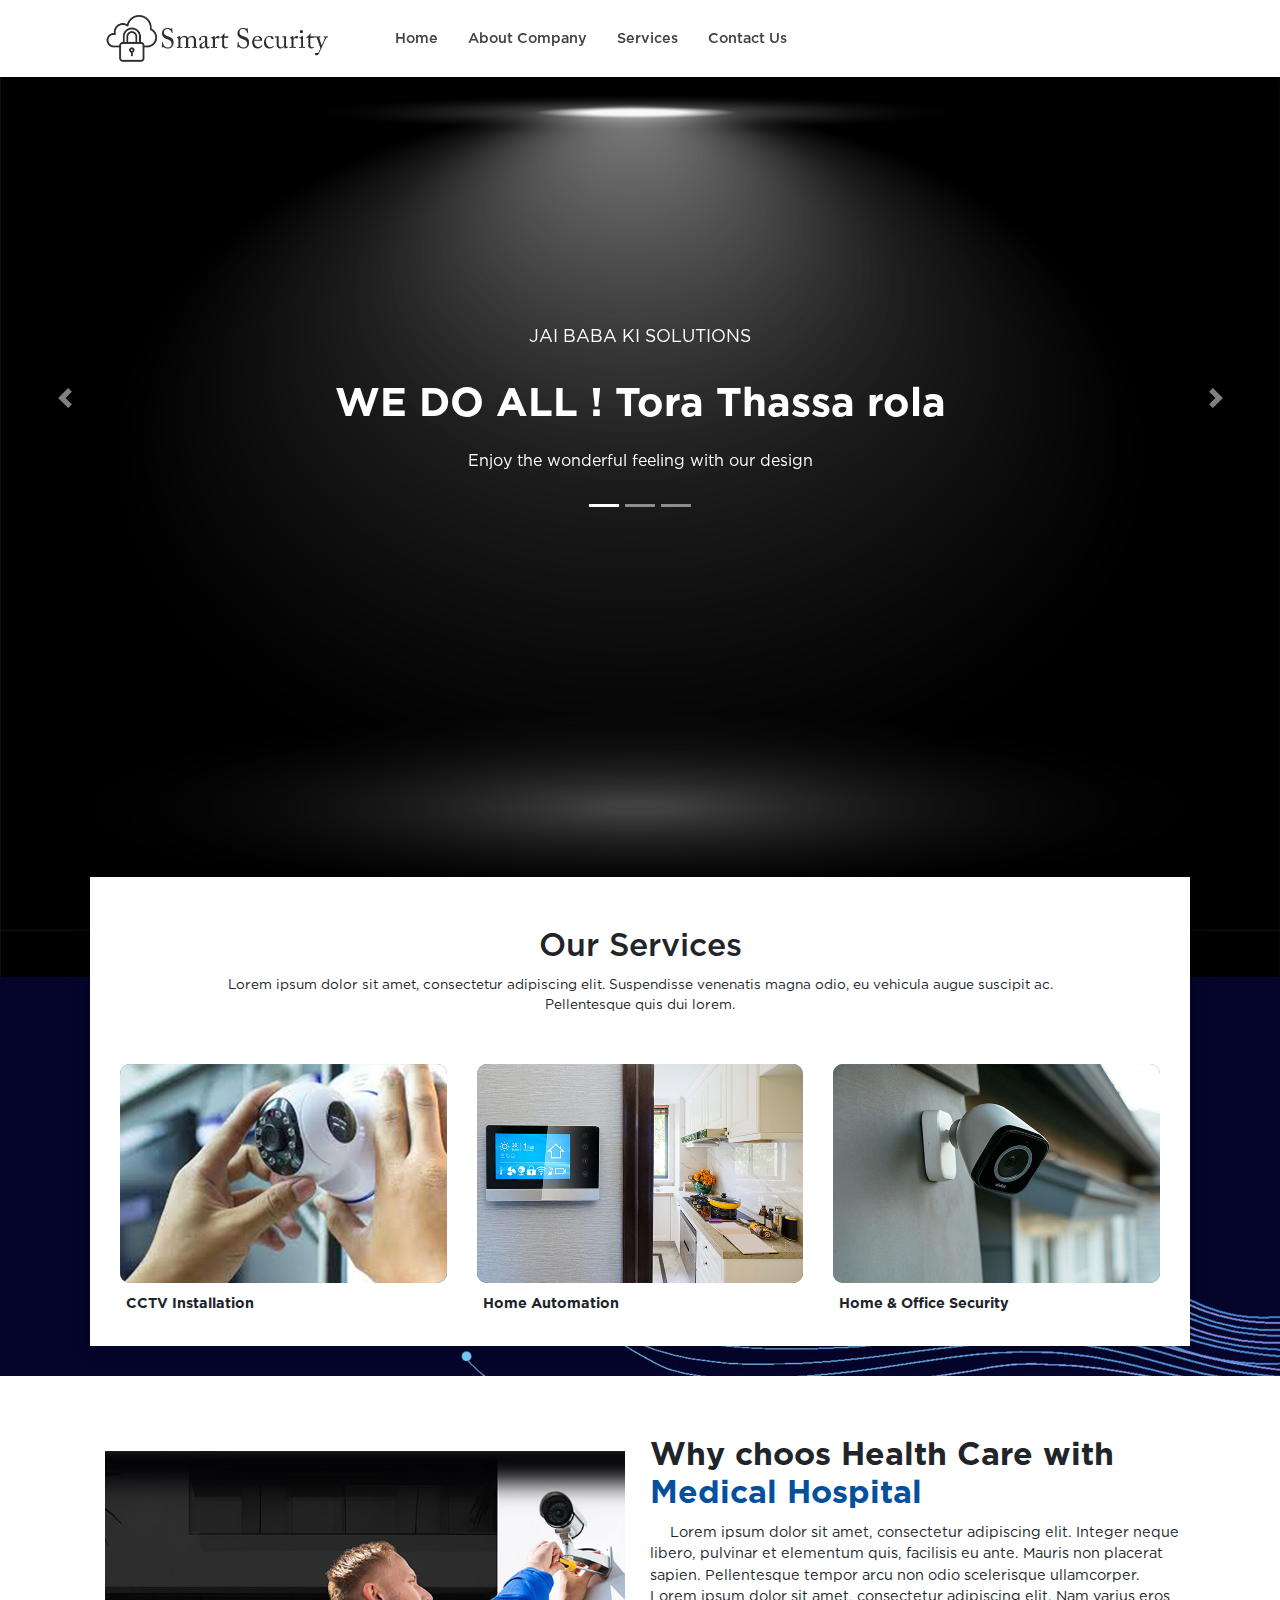
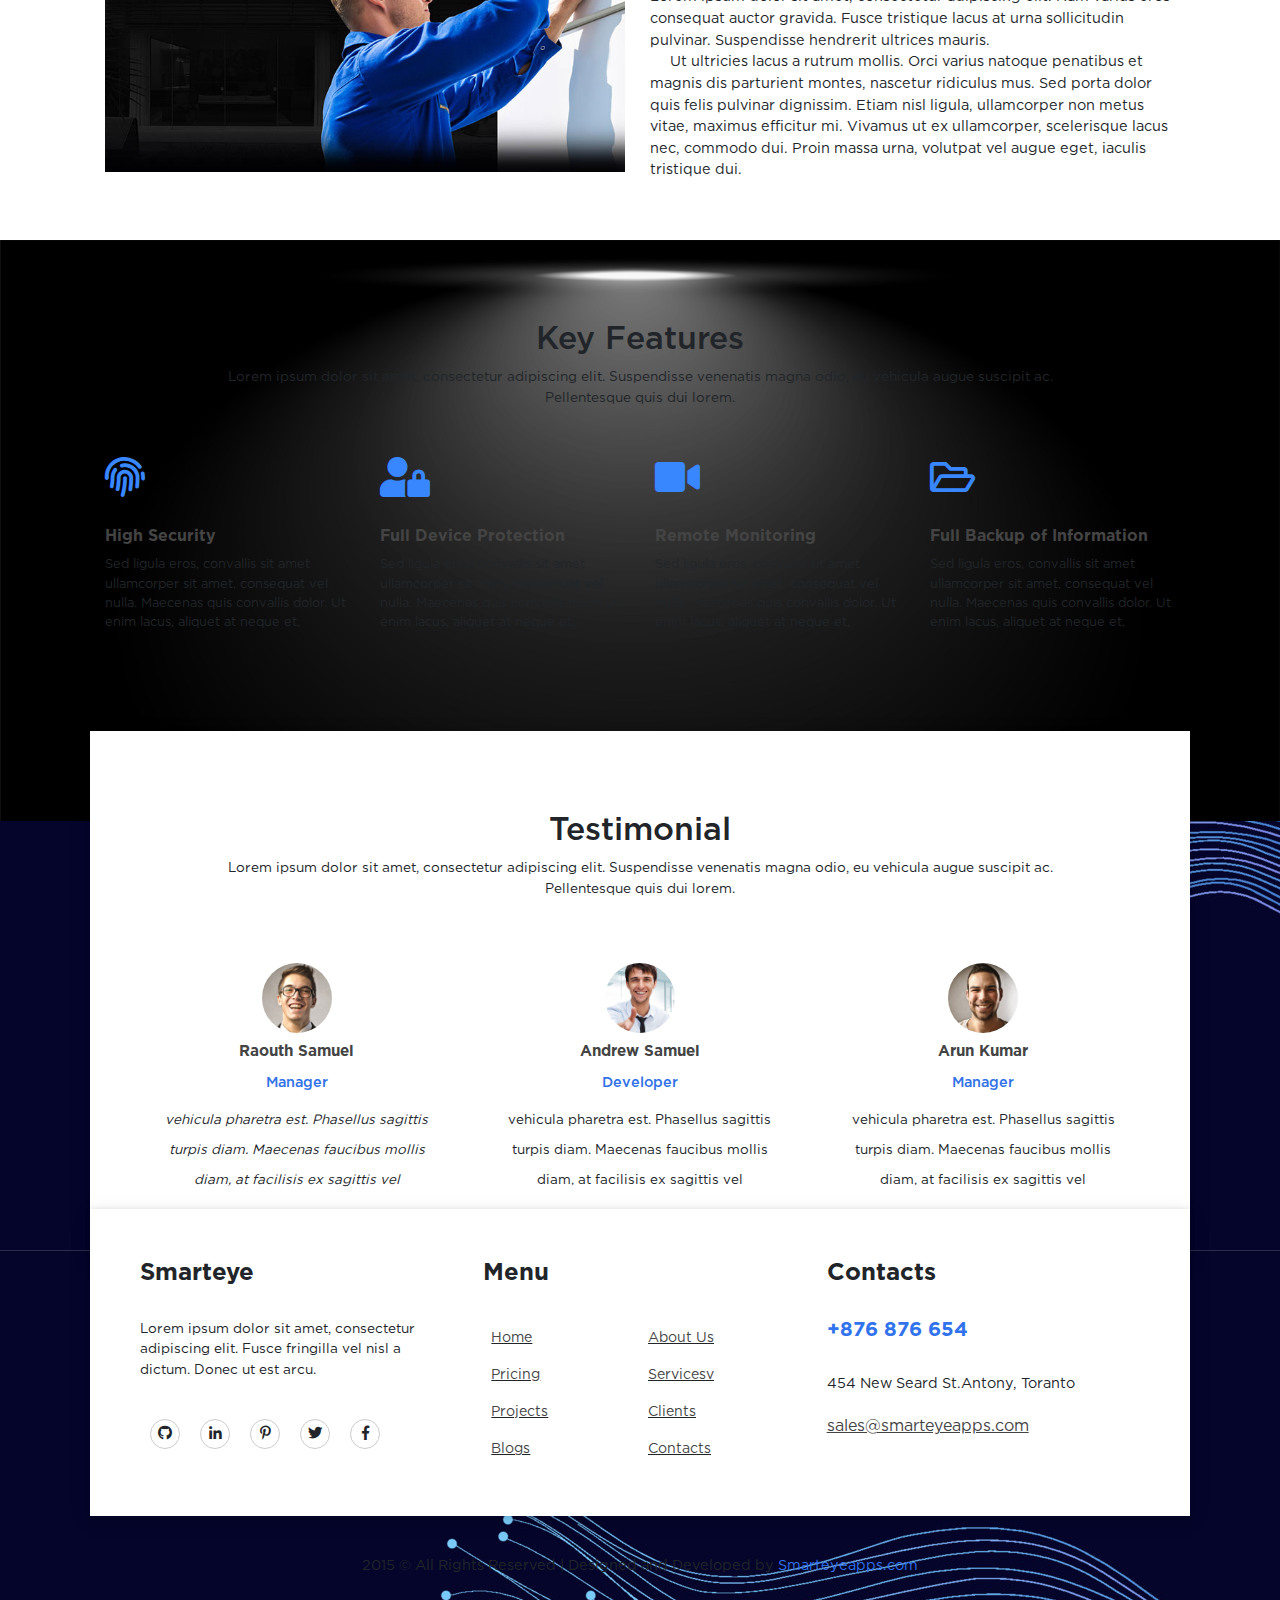
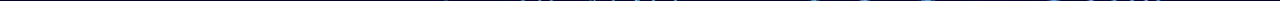
==== index.html @ 3253eee5 "first commit" ====
<!doctype html>
<html lang="en">

<head>
    <meta charset="utf-8">
    <meta name="viewport" content="width=device-width, initial-scale=1.0, maximum-scale=1.0, shrink-to-fit=no, user-scalable=no">
    <title> Free CCTv Website Template | Smarteyeapps.com</title>

    <link rel="shortcut icon" href="assets/images/fav.jpg">
    <link rel="stylesheet" href="assets/css/bootstrap.min.css">
    <link rel="stylesheet" href="assets/css/fontawsom-all.min.css">
    <link rel="stylesheet" href="assets/plugins/image-hover/imagehover.min.css">
    <link rel="stylesheet" href="assets/css/animate.css">
    <link rel="stylesheet" type="text/css" href="assets/css/style.css" />
</head>

<body>

    <!--###################### Navigation Starts Here ############################-->
    <div class="header-container">

            </div>
        </div>
        <nav id="menu-jk" class="container-fluid  no-padding">
            <div class="container">
                <div class="row">
                    <div class="col-md-3 col-sm-12 logo">
                        <img class="log" src="assets/images/logo.png" alt="">
                        <img class="log-gray" src="assets/images/logo-gray.png" alt="">
                        <a data-toggle="collapse" data-target="#nav-head" href="#nav-head"><i class="fas d-block d-md-none small-menu fa-bars"></i></a>
                    </div>
                    <div id="nav-head" class="col-md-9 nav-div d-none d-md-block">
                        <ul>
                            <li><a class="js-scroll-trigger" href="index.html">Home</a></li>
                            <li><a class="js-scroll-trigger" href="about_us.html">About Company</a></li>
                            <li><a class="js-scroll-trigger" href="service.html">Services</a></li>
                       
                            <li><a class="js-scroll-trigger" href="contact_us.html">Contact Us</a></li>
                        </ul>
                    </div>
                </div>
            </div>
        </nav>
    </div>



    <!--###################### Slider Starts Here ############################-->
    <div id="home" class="banner-container no-padding">
        <div class="container">
            <div class="row mx-auto">

            </div>
            <div class="slider-det">
                <div id="carouselExampleControls" class="carousel slide" data-ride="carousel">
                    <ol class="carousel-indicators">
                        <li data-target="#carouselExampleIndicators" data-slide-to="0" class="active"></li>
                        <li data-target="#carouselExampleIndicators" data-slide-to="1"></li>
                        <li data-target="#carouselExampleIndicators" data-slide-to="2"></li>
                    </ol>
                    <div class="carousel-inner">
                        <div class="carousel-item active">
                            <span>Jai baba Ki solutions</span>
                            <h2>WE DO ALL ! Tora Thassa rola</h2>
                            <p>Enjoy the wonderful feeling with our design</p>
                        </div>
                        <div class="carousel-item">
                            <span>Quality Data Entry Website Template</span>
                            <h2>NEW HIGH QUALITY TEMPLATE BUY AND ENJOY</h2>
                            <p>Enjoy the wonderful feeling with our design</p>
                        </div>
                        <div class="carousel-item">
                            <span>Quality Data Entry Website Template</span>
                            <h2>WE DO ALL! YOU JUST BUY AND ENJOY</h2>
                            <p>Enjoy the wonderful feeling with our design</p>
                        </div>
                    </div>
                    <a class="carousel-control-prev" href="#carouselExampleControls" role="button" data-slide="prev">
                        <span class="carousel-control-prev-icon" aria-hidden="true"></span>
                        <span class="sr-only">Previous</span>
                    </a>
                    <a class="carousel-control-next" href="#carouselExampleControls" role="button" data-slide="next">
                        <span class="carousel-control-next-icon" aria-hidden="true"></span>
                        <span class="sr-only">Next</span>
                    </a>
                </div>
            </div>
        </div>
    </div>





    <!--###################### Services Starts Here ############################-->
    <div class="services-container container-fluid">
        <div class="container sess-in-cont">
            <div class="session-title row">
                <h2>Our Services</h2>
                <p>Lorem ipsum dolor sit amet, consectetur adipiscing elit. Suspendisse venenatis magna odio, eu vehicula augue suscipit ac. Pellentesque quis dui lorem. </p>
            </div>
            <div class="sess-row row">
                <div class="col-md-4">
                    <div class="serv-det">
                        <figure class="imghvr-fade">
                            <img src="assets/images/services/s1.jpg" alt="">
                            <figcaption>
                                Lorem ipsum dolor sit amet, consectetur adipiscing elit. Suspendisse venenatis magna odio, eu vehicula augue suscipit ac. Pellentesque quis dui lorem. Vestibulum sed blandit diam,
                            </figcaption>
                        </figure>
                        <h6>CCTV Installation</h6>
                    </div>
                </div>
                <div class="col-md-4">
                    <div class="serv-det">
                        <figure class="imghvr-fade">
                            <img src="assets/images/services/s2.jpg" alt="">
                            <figcaption>
                                Lorem ipsum dolor sit amet, consectetur adipiscing elit. Suspendisse venenatis magna odio, eu vehicula augue suscipit ac. Pellentesque quis dui lorem. Vestibulum sed blandit diam,
                            </figcaption>
                        </figure>
                        <h6>Home Automation</h6>
                    </div>
                </div>
                <div class="col-md-4">
                    <div class="serv-det">
                        <figure class="imghvr-fade">
                            <img src="assets/images/services/s3.jpg" alt="">
                            <figcaption>
                                Lorem ipsum dolor sit amet, consectetur adipiscing elit. Suspendisse venenatis magna odio, eu vehicula augue suscipit ac. Pellentesque quis dui lorem. Vestibulum sed blandit diam,
                            </figcaption>
                        </figure>
                        <h6>Home & Office Security</h6>
                    </div>
                </div>
            </div>
        </div>
    </div>

    <!--###################### About Company Starts Here ############################-->
    <section class="with-medical">
        <div class="container">
            <div class="row">
                <div class="col-lg-6 col-md-12">
                    <img src="assets/images/about.jpg" alt="">
                </div>
                <div class="col-lg-6 col-md-12 txtr">
                    <h4>Why choos Health Care with <br>
                        <span>Medical Hospital</span>
                    </h4>
                    <p>Lorem ipsum dolor sit amet, consectetur adipiscing elit. Integer neque libero, pulvinar et elementum quis, facilisis eu ante. Mauris non placerat sapien. Pellentesque tempor arcu non odio scelerisque ullamcorper. Lorem ipsum dolor sit amet, consectetur adipiscing elit. Nam varius eros consequat auctor gravida. Fusce tristique lacus at urna sollicitudin pulvinar. Suspendisse hendrerit ultrices mauris.</p>
                    <p>Ut ultricies lacus a rutrum mollis. Orci varius natoque penatibus et magnis dis parturient montes, nascetur ridiculus mus. Sed porta dolor quis felis pulvinar dignissim. Etiam nisl ligula, ullamcorper non metus vitae, maximus efficitur mi. Vivamus ut ex ullamcorper, scelerisque lacus nec, commodo dui. Proin massa urna, volutpat vel augue eget, iaculis tristique dui. </p>
                </div>

            </div>
        </div>
    </section>

    <!--###################### Key Features Starts Here ##########################-->
    <div class="key-features container-fluid">
        <div class="container">
            <div class="session-title row">
                <h2>Key Features</h2>
                <p>Lorem ipsum dolor sit amet, consectetur adipiscing elit. Suspendisse venenatis magna odio, eu vehicula augue suscipit ac. Pellentesque quis dui lorem. </p>
            </div>
            <div class="key-row row">
                <div class="col-md-3">
                    <div class="key-single">
                        <i class="fas fa-fingerprint"></i>
                        <h6>High Security</h6>
                        <p>Sed ligula eros, convallis sit amet ullamcorper sit amet, consequat vel nulla. Maecenas quis convallis dolor. Ut enim lacus, aliquet at neque et,</p>
                    </div>
                </div>
                <div class="col-md-3">
                    <div class="key-single">
                        <i class="fas fa-user-lock"></i>
                        <h6>Full Device Protection</h6>
                        <p>Sed ligula eros, convallis sit amet ullamcorper sit amet, consequat vel nulla. Maecenas quis convallis dolor. Ut enim lacus, aliquet at neque et,</p>
                    </div>
                </div>
                <div class="col-md-3">
                    <div class="key-single">
                        <i class="fas fa-video"></i>
                        <h6>Remote Monitoring</h6>
                        <p>Sed ligula eros, convallis sit amet ullamcorper sit amet, consequat vel nulla. Maecenas quis convallis dolor. Ut enim lacus, aliquet at neque et,</p>
                    </div>
                </div>
                <div class="col-md-3">
                    <div class="key-single">
                        <i class="far fa-folder-open"></i>
                        <h6>Full Backup of Information</h6>
                        <p>Sed ligula eros, convallis sit amet ullamcorper sit amet, consequat vel nulla. Maecenas quis convallis dolor. Ut enim lacus, aliquet at neque et,</p>
                    </div>
                </div>
            </div>
        </div>
    </div>

    <!--###################### Testimonial Starts Here ############################-->
    <div class="testimonial-cover container-fluid">
        <div class="container test-container">
            <div class="session-title row">
                <h2>Testimonial</h2>
                <p>Lorem ipsum dolor sit amet, consectetur adipiscing elit. Suspendisse venenatis magna odio, eu vehicula augue suscipit ac. Pellentesque quis dui lorem. </p>
            </div>
            <div class="test-row row">
                <div class="col-md-4">
                    <div class="test-key">
                        <img src="assets/images/testimonial/member-01.jpg" alt="">

                        <h5>Raouth Samuel</h5>
                        <a href="">Manager</a>

                        <p><i>vehicula pharetra est. Phasellus sagittis turpis diam. Maecenas faucibus mollis diam, at facilisis ex sagittis vel</i></p>
                    </div>
                </div>
                <div class="col-md-4">
                    <div class="test-key">
                        <img src="assets/images/testimonial/member-02.jpg" alt="">

                        <h5>Andrew Samuel</h5>
                        <a href="">Developer</a>

                        <p>vehicula pharetra est. Phasellus sagittis turpis diam. Maecenas faucibus mollis diam, at facilisis ex sagittis vel</p>
                    </div>
                </div>
                <div class="col-md-4">
                    <div class="test-key">
                        <img src="assets/images/testimonial/member-03.jpg" alt="">

                        <h5>Arun Kumar</h5>
                        <a href="">Manager</a>

                        <p>vehicula pharetra est. Phasellus sagittis turpis diam. Maecenas faucibus mollis diam, at facilisis ex sagittis vel</p>
                    </div>
                </div>
            </div>
        </div>
    </div>




    <!--###################### Footer Starts Here ############################-->

<footer>
   <div class="foot-det">
       
   
    <div class="container foot-cont">
        <div class="row">
            <div class="col-md-4">
                <div class="foot-about">
                    <h4>Smarteye</h4>
                    <p>Lorem ipsum dolor sit amet, consectetur adipiscing elit. Fusce fringilla vel nisl a dictum. Donec ut est arcu.</p>
                    <ul>
                            <li><a><i class="fab fa-github"></i></a></li>
                            <li><a><i class="fab fa-linkedin-in"></i></a></li>
                            <li> <a><i class="fab fa-pinterest-p"></i></a></li>
                            <li><a><i class="fab fa-twitter"></i></a></li>
                            <li> <a><i class="fab fa-facebook-f"></i></a></li>
                        </ul>
                </div>
            </div>
            <div class="col-md-4 menu-foot">
                <h4>Menu</h4>
                <ul>
                    <li><a href="">Home</a></li>
                    <li><a href="">About Us</a></li>
                    <li><a href="">Pricing</a></li>
                    <li><a href="">Servicesv</a></li>
                    <li><a href="">Projects</a></li>
                    <li><a href="">Clients</a></li>
                    <li><a href="">Blogs</a></li>
                    <li><a href="">Contacts</a></li>
                </ul>
            </div>
            <div class="col-md-4 cont-foot">
                <h4>Contacts</h4>
                <h5>+876 876 654</h5>
                <p>454 New Seard St.Antony, Toranto</p>
                <a href="">sales@smarteyeapps.com</a>
            </div>
        </div>
    </div>
    <div class="copy-right">
        <div class="container">
            <p>2015 © All Rights Reserved | Designed and Developed by <a href="https://www.smarteyeapps.com/">Smarteyeapps.com</a></p>
        </div>
    </div>
    </div>
</footer>
   



</body>
<script src="assets/js/jquery-3.2.1.min.js"></script>
<script src="assets/js/popper.min.js"></script>
<script src="assets/js/bootstrap.min.js"></script>
<script src="assets/plugins/scroll-fixed/jquery-scrolltofixed-min.js"></script>
<script src="assets/plugins/scroll-nav/js/jquery.easing.min.js"></script>
<script src="assets/js/script.js"></script>


</html>
---- assets/css/fontawsom-all.min.css ----
/*!
 * Font Awesome Free 5.3.1 by @fontawesome - https://fontawesome.com
 * License - https://fontawesome.com/license/free (Icons: CC BY 4.0, Fonts: SIL OFL 1.1, Code: MIT License)
 */
.fa,.fab,.fal,.far,.fas{-moz-osx-font-smoothing:grayscale;-webkit-font-smoothing:antialiased;display:inline-block;font-style:normal;font-variant:normal;text-rendering:auto;line-height:1}.fa-lg{font-size:1.33333em;line-height:.75em;vertical-align:-.0667em}.fa-xs{font-size:.75em}.fa-sm{font-size:.875em}.fa-1x{font-size:1em}.fa-2x{font-size:2em}.fa-3x{font-size:3em}.fa-4x{font-size:4em}.fa-5x{font-size:5em}.fa-6x{font-size:6em}.fa-7x{font-size:7em}.fa-8x{font-size:8em}.fa-9x{font-size:9em}.fa-10x{font-size:10em}.fa-fw{text-align:center;width:1.25em}.fa-ul{list-style-type:none;margin-left:2.5em;padding-left:0}.fa-ul>li{position:relative}.fa-li{left:-2em;position:absolute;text-align:center;width:2em;line-height:inherit}.fa-border{border:.08em solid #eee;border-radius:.1em;padding:.2em .25em .15em}.fa-pull-left{float:left}.fa-pull-right{float:right}.fa.fa-pull-left,.fab.fa-pull-left,.fal.fa-pull-left,.far.fa-pull-left,.fas.fa-pull-left{margin-right:.3em}.fa.fa-pull-right,.fab.fa-pull-right,.fal.fa-pull-right,.far.fa-pull-right,.fas.fa-pull-right{margin-left:.3em}.fa-spin{animation:fa-spin 2s infinite linear}.fa-pulse{animation:fa-spin 1s infinite steps(8)}@keyframes fa-spin{0%{transform:rotate(0deg)}to{transform:rotate(1turn)}}.fa-rotate-90{-ms-filter:"progid:DXImageTransform.Microsoft.BasicImage(rotation=1)";transform:rotate(90deg)}.fa-rotate-180{-ms-filter:"progid:DXImageTransform.Microsoft.BasicImage(rotation=2)";transform:rotate(180deg)}.fa-rotate-270{-ms-filter:"progid:DXImageTransform.Microsoft.BasicImage(rotation=3)";transform:rotate(270deg)}.fa-flip-horizontal{-ms-filter:"progid:DXImageTransform.Microsoft.BasicImage(rotation=0, mirror=1)";transform:scaleX(-1)}.fa-flip-vertical{transform:scaleY(-1)}.fa-flip-horizontal.fa-flip-vertical,.fa-flip-vertical{-ms-filter:"progid:DXImageTransform.Microsoft.BasicImage(rotation=2, mirror=1)"}.fa-flip-horizontal.fa-flip-vertical{transform:scale(-1)}:root .fa-flip-horizontal,:root .fa-flip-vertical,:root .fa-rotate-90,:root .fa-rotate-180,:root .fa-rotate-270{-webkit-filter:none;filter:none}.fa-stack{display:inline-block;height:2em;line-height:2em;position:relative;vertical-align:middle;width:2em}.fa-stack-1x,.fa-stack-2x{left:0;position:absolute;text-align:center;width:100%}.fa-stack-1x{line-height:inherit}.fa-stack-2x{font-size:2em}.fa-inverse{color:#fff}.fa-500px:before{content:"\f26e"}.fa-accessible-icon:before{content:"\f368"}.fa-accusoft:before{content:"\f369"}.fa-ad:before{content:"\f641"}.fa-address-book:before{content:"\f2b9"}.fa-address-card:before{content:"\f2bb"}.fa-adjust:before{content:"\f042"}.fa-adn:before{content:"\f170"}.fa-adversal:before{content:"\f36a"}.fa-affiliatetheme:before{content:"\f36b"}.fa-air-freshener:before{content:"\f5d0"}.fa-algolia:before{content:"\f36c"}.fa-align-center:before{content:"\f037"}.fa-align-justify:before{content:"\f039"}.fa-align-left:before{content:"\f036"}.fa-align-right:before{content:"\f038"}.fa-alipay:before{content:"\f642"}.fa-allergies:before{content:"\f461"}.fa-amazon:before{content:"\f270"}.fa-amazon-pay:before{content:"\f42c"}.fa-ambulance:before{content:"\f0f9"}.fa-american-sign-language-interpreting:before{content:"\f2a3"}.fa-amilia:before{content:"\f36d"}.fa-anchor:before{content:"\f13d"}.fa-android:before{content:"\f17b"}.fa-angellist:before{content:"\f209"}.fa-angle-double-down:before{content:"\f103"}.fa-angle-double-left:before{content:"\f100"}.fa-angle-double-right:before{content:"\f101"}.fa-angle-double-up:before{content:"\f102"}.fa-angle-down:before{content:"\f107"}.fa-angle-left:before{content:"\f104"}.fa-angle-right:before{content:"\f105"}.fa-angle-up:before{content:"\f106"}.fa-angry:before{content:"\f556"}.fa-angrycreative:before{content:"\f36e"}.fa-angular:before{content:"\f420"}.fa-ankh:before{content:"\f644"}.fa-app-store:before{content:"\f36f"}.fa-app-store-ios:before{content:"\f370"}.fa-apper:before{content:"\f371"}.fa-apple:before{content:"\f179"}.fa-apple-alt:before{content:"\f5d1"}.fa-apple-pay:before{content:"\f415"}.fa-archive:before{content:"\f187"}.fa-archway:before{content:"\f557"}.fa-arrow-alt-circle-down:before{content:"\f358"}.fa-arrow-alt-circle-left:before{content:"\f359"}.fa-arrow-alt-circle-right:before{content:"\f35a"}.fa-arrow-alt-circle-up:before{content:"\f35b"}.fa-arrow-circle-down:before{content:"\f0ab"}.fa-arrow-circle-left:before{content:"\f0a8"}.fa-arrow-circle-right:before{content:"\f0a9"}.fa-arrow-circle-up:before{content:"\f0aa"}.fa-arrow-down:before{content:"\f063"}.fa-arrow-left:before{content:"\f060"}.fa-arrow-right:before{content:"\f061"}.fa-arrow-up:before{content:"\f062"}.fa-arrows-alt:before{content:"\f0b2"}.fa-arrows-alt-h:before{content:"\f337"}.fa-arrows-alt-v:before{content:"\f338"}.fa-assistive-listening-systems:before{content:"\f2a2"}.fa-asterisk:before{content:"\f069"}.fa-asymmetrik:before{content:"\f372"}.fa-at:before{content:"\f1fa"}.fa-atlas:before{content:"\f558"}.fa-atom:before{content:"\f5d2"}.fa-audible:before{content:"\f373"}.fa-audio-description:before{content:"\f29e"}.fa-autoprefixer:before{content:"\f41c"}.fa-avianex:before{content:"\f374"}.fa-aviato:before{content:"\f421"}.fa-award:before{content:"\f559"}.fa-aws:before{content:"\f375"}.fa-backspace:before{content:"\f55a"}.fa-backward:before{content:"\f04a"}.fa-balance-scale:before{content:"\f24e"}.fa-ban:before{content:"\f05e"}.fa-band-aid:before{content:"\f462"}.fa-bandcamp:before{content:"\f2d5"}.fa-barcode:before{content:"\f02a"}.fa-bars:before{content:"\f0c9"}.fa-baseball-ball:before{content:"\f433"}.fa-basketball-ball:before{content:"\f434"}.fa-bath:before{content:"\f2cd"}.fa-battery-empty:before{content:"\f244"}.fa-battery-full:before{content:"\f240"}.fa-battery-half:before{content:"\f242"}.fa-battery-quarter:before{content:"\f243"}.fa-battery-three-quarters:before{content:"\f241"}.fa-bed:before{content:"\f236"}.fa-beer:before{content:"\f0fc"}.fa-behance:before{content:"\f1b4"}.fa-behance-square:before{content:"\f1b5"}.fa-bell:before{content:"\f0f3"}.fa-bell-slash:before{content:"\f1f6"}.fa-bezier-curve:before{content:"\f55b"}.fa-bible:before{content:"\f647"}.fa-bicycle:before{content:"\f206"}.fa-bimobject:before{content:"\f378"}.fa-binoculars:before{content:"\f1e5"}.fa-birthday-cake:before{content:"\f1fd"}.fa-bitbucket:before{content:"\f171"}.fa-bitcoin:before{content:"\f379"}.fa-bity:before{content:"\f37a"}.fa-black-tie:before{content:"\f27e"}.fa-blackberry:before{content:"\f37b"}.fa-blender:before{content:"\f517"}.fa-blind:before{content:"\f29d"}.fa-blogger:before{content:"\f37c"}.fa-blogger-b:before{content:"\f37d"}.fa-bluetooth:before{content:"\f293"}.fa-bluetooth-b:before{content:"\f294"}.fa-bold:before{content:"\f032"}.fa-bolt:before{content:"\f0e7"}.fa-bomb:before{content:"\f1e2"}.fa-bone:before{content:"\f5d7"}.fa-bong:before{content:"\f55c"}.fa-book:before{content:"\f02d"}.fa-book-open:before{content:"\f518"}.fa-book-reader:before{content:"\f5da"}.fa-bookmark:before{content:"\f02e"}.fa-bowling-ball:before{content:"\f436"}.fa-box:before{content:"\f466"}.fa-box-open:before{content:"\f49e"}.fa-boxes:before{content:"\f468"}.fa-braille:before{content:"\f2a1"}.fa-brain:before{content:"\f5dc"}.fa-briefcase:before{content:"\f0b1"}.fa-briefcase-medical:before{content:"\f469"}.fa-broadcast-tower:before{content:"\f519"}.fa-broom:before{content:"\f51a"}.fa-brush:before{content:"\f55d"}.fa-btc:before{content:"\f15a"}.fa-bug:before{content:"\f188"}.fa-building:before{content:"\f1ad"}.fa-bullhorn:before{content:"\f0a1"}.fa-bullseye:before{content:"\f140"}.fa-burn:before{content:"\f46a"}.fa-buromobelexperte:before{content:"\f37f"}.fa-bus:before{content:"\f207"}.fa-bus-alt:before{content:"\f55e"}.fa-business-time:before{content:"\f64a"}.fa-buysellads:before{content:"\f20d"}.fa-calculator:before{content:"\f1ec"}.fa-calendar:before{content:"\f133"}.fa-calendar-alt:before{content:"\f073"}.fa-calendar-check:before{content:"\f274"}.fa-calendar-minus:before{content:"\f272"}.fa-calendar-plus:before{content:"\f271"}.fa-calendar-times:before{content:"\f273"}.fa-camera:before{content:"\f030"}.fa-camera-retro:before{content:"\f083"}.fa-cannabis:before{content:"\f55f"}.fa-capsules:before{content:"\f46b"}.fa-car:before{content:"\f1b9"}.fa-car-alt:before{content:"\f5de"}.fa-car-battery:before{content:"\f5df"}.fa-car-crash:before{content:"\f5e1"}.fa-car-side:before{content:"\f5e4"}.fa-caret-down:before{content:"\f0d7"}.fa-caret-left:before{content:"\f0d9"}.fa-caret-right:before{content:"\f0da"}.fa-caret-square-down:before{content:"\f150"}.fa-caret-square-left:before{content:"\f191"}.fa-caret-square-right:before{content:"\f152"}.fa-caret-square-up:before{content:"\f151"}.fa-caret-up:before{content:"\f0d8"}.fa-cart-arrow-down:before{content:"\f218"}.fa-cart-plus:before{content:"\f217"}.fa-cc-amazon-pay:before{content:"\f42d"}.fa-cc-amex:before{content:"\f1f3"}.fa-cc-apple-pay:before{content:"\f416"}.fa-cc-diners-club:before{content:"\f24c"}.fa-cc-discover:before{content:"\f1f2"}.fa-cc-jcb:before{content:"\f24b"}.fa-cc-mastercard:before{content:"\f1f1"}.fa-cc-paypal:before{content:"\f1f4"}.fa-cc-stripe:before{content:"\f1f5"}.fa-cc-visa:before{content:"\f1f0"}.fa-centercode:before{content:"\f380"}.fa-certificate:before{content:"\f0a3"}.fa-chalkboard:before{content:"\f51b"}.fa-chalkboard-teacher:before{content:"\f51c"}.fa-charging-station:before{content:"\f5e7"}.fa-chart-area:before{content:"\f1fe"}.fa-chart-bar:before{content:"\f080"}.fa-chart-line:before{content:"\f201"}.fa-chart-pie:before{content:"\f200"}.fa-check:before{content:"\f00c"}.fa-check-circle:before{content:"\f058"}.fa-check-double:before{content:"\f560"}.fa-check-square:before{content:"\f14a"}.fa-chess:before{content:"\f439"}.fa-chess-bishop:before{content:"\f43a"}.fa-chess-board:before{content:"\f43c"}.fa-chess-king:before{content:"\f43f"}.fa-chess-knight:before{content:"\f441"}.fa-chess-pawn:before{content:"\f443"}.fa-chess-queen:before{content:"\f445"}.fa-chess-rook:before{content:"\f447"}.fa-chevron-circle-down:before{content:"\f13a"}.fa-chevron-circle-left:before{content:"\f137"}.fa-chevron-circle-right:before{content:"\f138"}.fa-chevron-circle-up:before{content:"\f139"}.fa-chevron-down:before{content:"\f078"}.fa-chevron-left:before{content:"\f053"}.fa-chevron-right:before{content:"\f054"}.fa-chevron-up:before{content:"\f077"}.fa-child:before{content:"\f1ae"}.fa-chrome:before{content:"\f268"}.fa-church:before{content:"\f51d"}.fa-circle:before{content:"\f111"}.fa-circle-notch:before{content:"\f1ce"}.fa-city:before{content:"\f64f"}.fa-clipboard:before{content:"\f328"}.fa-clipboard-check:before{content:"\f46c"}.fa-clipboard-list:before{content:"\f46d"}.fa-clock:before{content:"\f017"}.fa-clone:before{content:"\f24d"}.fa-closed-captioning:before{content:"\f20a"}.fa-cloud:before{content:"\f0c2"}.fa-cloud-download-alt:before{content:"\f381"}.fa-cloud-upload-alt:before{content:"\f382"}.fa-cloudscale:before{content:"\f383"}.fa-cloudsmith:before{content:"\f384"}.fa-cloudversify:before{content:"\f385"}.fa-cocktail:before{content:"\f561"}.fa-code:before{content:"\f121"}.fa-code-branch:before{content:"\f126"}.fa-codepen:before{content:"\f1cb"}.fa-codiepie:before{content:"\f284"}.fa-coffee:before{content:"\f0f4"}.fa-cog:before{content:"\f013"}.fa-cogs:before{content:"\f085"}.fa-coins:before{content:"\f51e"}.fa-columns:before{content:"\f0db"}.fa-comment:before{content:"\f075"}.fa-comment-alt:before{content:"\f27a"}.fa-comment-dollar:before{content:"\f651"}.fa-comment-dots:before{content:"\f4ad"}.fa-comment-slash:before{content:"\f4b3"}.fa-comments:before{content:"\f086"}.fa-comments-dollar:before{content:"\f653"}.fa-compact-disc:before{content:"\f51f"}.fa-compass:before{content:"\f14e"}.fa-compress:before{content:"\f066"}.fa-concierge-bell:before{content:"\f562"}.fa-connectdevelop:before{content:"\f20e"}.fa-contao:before{content:"\f26d"}.fa-cookie:before{content:"\f563"}.fa-cookie-bite:before{content:"\f564"}.fa-copy:before{content:"\f0c5"}.fa-copyright:before{content:"\f1f9"}.fa-couch:before{content:"\f4b8"}.fa-cpanel:before{content:"\f388"}.fa-creative-commons:before{content:"\f25e"}.fa-creative-commons-by:before{content:"\f4e7"}.fa-creative-commons-nc:before{content:"\f4e8"}.fa-creative-commons-nc-eu:before{content:"\f4e9"}.fa-creative-commons-nc-jp:before{content:"\f4ea"}.fa-creative-commons-nd:before{content:"\f4eb"}.fa-creative-commons-pd:before{content:"\f4ec"}.fa-creative-commons-pd-alt:before{content:"\f4ed"}.fa-creative-commons-remix:before{content:"\f4ee"}.fa-creative-commons-sa:before{content:"\f4ef"}.fa-creative-commons-sampling:before{content:"\f4f0"}.fa-creative-commons-sampling-plus:before{content:"\f4f1"}.fa-creative-commons-share:before{content:"\f4f2"}.fa-credit-card:before{content:"\f09d"}.fa-crop:before{content:"\f125"}.fa-crop-alt:before{content:"\f565"}.fa-cross:before{content:"\f654"}.fa-crosshairs:before{content:"\f05b"}.fa-crow:before{content:"\f520"}.fa-crown:before{content:"\f521"}.fa-css3:before{content:"\f13c"}.fa-css3-alt:before{content:"\f38b"}.fa-cube:before{content:"\f1b2"}.fa-cubes:before{content:"\f1b3"}.fa-cut:before{content:"\f0c4"}.fa-cuttlefish:before{content:"\f38c"}.fa-d-and-d:before{content:"\f38d"}.fa-dashcube:before{content:"\f210"}.fa-database:before{content:"\f1c0"}.fa-deaf:before{content:"\f2a4"}.fa-delicious:before{content:"\f1a5"}.fa-deploydog:before{content:"\f38e"}.fa-deskpro:before{content:"\f38f"}.fa-desktop:before{content:"\f108"}.fa-deviantart:before{content:"\f1bd"}.fa-dharmachakra:before{content:"\f655"}.fa-diagnoses:before{content:"\f470"}.fa-dice:before{content:"\f522"}.fa-dice-five:before{content:"\f523"}.fa-dice-four:before{content:"\f524"}.fa-dice-one:before{content:"\f525"}.fa-dice-six:before{content:"\f526"}.fa-dice-three:before{content:"\f527"}.fa-dice-two:before{content:"\f528"}.fa-digg:before{content:"\f1a6"}.fa-digital-ocean:before{content:"\f391"}.fa-digital-tachograph:before{content:"\f566"}.fa-directions:before{content:"\f5eb"}.fa-discord:before{content:"\f392"}.fa-discourse:before{content:"\f393"}.fa-divide:before{content:"\f529"}.fa-dizzy:before{content:"\f567"}.fa-dna:before{content:"\f471"}.fa-dochub:before{content:"\f394"}.fa-docker:before{content:"\f395"}.fa-dollar-sign:before{content:"\f155"}.fa-dolly:before{content:"\f472"}.fa-dolly-flatbed:before{content:"\f474"}.fa-donate:before{content:"\f4b9"}.fa-door-closed:before{content:"\f52a"}.fa-door-open:before{content:"\f52b"}.fa-dot-circle:before{content:"\f192"}.fa-dove:before{content:"\f4ba"}.fa-download:before{content:"\f019"}.fa-draft2digital:before{content:"\f396"}.fa-drafting-compass:before{content:"\f568"}.fa-draw-polygon:before{content:"\f5ee"}.fa-dribbble:before{content:"\f17d"}.fa-dribbble-square:before{content:"\f397"}.fa-dropbox:before{content:"\f16b"}.fa-drum:before{content:"\f569"}.fa-drum-steelpan:before{content:"\f56a"}.fa-drupal:before{content:"\f1a9"}.fa-dumbbell:before{content:"\f44b"}.fa-dyalog:before{content:"\f399"}.fa-earlybirds:before{content:"\f39a"}.fa-ebay:before{content:"\f4f4"}.fa-edge:before{content:"\f282"}.fa-edit:before{content:"\f044"}.fa-eject:before{content:"\f052"}.fa-elementor:before{content:"\f430"}.fa-ellipsis-h:before{content:"\f141"}.fa-ellipsis-v:before{content:"\f142"}.fa-ello:before{content:"\f5f1"}.fa-ember:before{content:"\f423"}.fa-empire:before{content:"\f1d1"}.fa-envelope:before{content:"\f0e0"}.fa-envelope-open:before{content:"\f2b6"}.fa-envelope-open-text:before{content:"\f658"}.fa-envelope-square:before{content:"\f199"}.fa-envira:before{content:"\f299"}.fa-equals:before{content:"\f52c"}.fa-eraser:before{content:"\f12d"}.fa-erlang:before{content:"\f39d"}.fa-ethereum:before{content:"\f42e"}.fa-etsy:before{content:"\f2d7"}.fa-euro-sign:before{content:"\f153"}.fa-exchange-alt:before{content:"\f362"}.fa-exclamation:before{content:"\f12a"}.fa-exclamation-circle:before{content:"\f06a"}.fa-exclamation-triangle:before{content:"\f071"}.fa-expand:before{content:"\f065"}.fa-expand-arrows-alt:before{content:"\f31e"}.fa-expeditedssl:before{content:"\f23e"}.fa-external-link-alt:before{content:"\f35d"}.fa-external-link-square-alt:before{content:"\f360"}.fa-eye:before{content:"\f06e"}.fa-eye-dropper:before{content:"\f1fb"}.fa-eye-slash:before{content:"\f070"}.fa-facebook:before{content:"\f09a"}.fa-facebook-f:before{content:"\f39e"}.fa-facebook-messenger:before{content:"\f39f"}.fa-facebook-square:before{content:"\f082"}.fa-fast-backward:before{content:"\f049"}.fa-fast-forward:before{content:"\f050"}.fa-fax:before{content:"\f1ac"}.fa-feather:before{content:"\f52d"}.fa-feather-alt:before{content:"\f56b"}.fa-female:before{content:"\f182"}.fa-fighter-jet:before{content:"\f0fb"}.fa-file:before{content:"\f15b"}.fa-file-alt:before{content:"\f15c"}.fa-file-archive:before{content:"\f1c6"}.fa-file-audio:before{content:"\f1c7"}.fa-file-code:before{content:"\f1c9"}.fa-file-contract:before{content:"\f56c"}.fa-file-download:before{content:"\f56d"}.fa-file-excel:before{content:"\f1c3"}.fa-file-export:before{content:"\f56e"}.fa-file-image:before{content:"\f1c5"}.fa-file-import:before{content:"\f56f"}.fa-file-invoice:before{content:"\f570"}.fa-file-invoice-dollar:before{content:"\f571"}.fa-file-medical:before{content:"\f477"}.fa-file-medical-alt:before{content:"\f478"}.fa-file-pdf:before{content:"\f1c1"}.fa-file-powerpoint:before{content:"\f1c4"}.fa-file-prescription:before{content:"\f572"}.fa-file-signature:before{content:"\f573"}.fa-file-upload:before{content:"\f574"}.fa-file-video:before{content:"\f1c8"}.fa-file-word:before{content:"\f1c2"}.fa-fill:before{content:"\f575"}.fa-fill-drip:before{content:"\f576"}.fa-film:before{content:"\f008"}.fa-filter:before{content:"\f0b0"}.fa-fingerprint:before{content:"\f577"}.fa-fire:before{content:"\f06d"}.fa-fire-extinguisher:before{content:"\f134"}.fa-firefox:before{content:"\f269"}.fa-first-aid:before{content:"\f479"}.fa-first-order:before{content:"\f2b0"}.fa-first-order-alt:before{content:"\f50a"}.fa-firstdraft:before{content:"\f3a1"}.fa-fish:before{content:"\f578"}.fa-flag:before{content:"\f024"}.fa-flag-checkered:before{content:"\f11e"}.fa-flask:before{content:"\f0c3"}.fa-flickr:before{content:"\f16e"}.fa-flipboard:before{content:"\f44d"}.fa-flushed:before{content:"\f579"}.fa-fly:before{content:"\f417"}.fa-folder:before{content:"\f07b"}.fa-folder-minus:before{content:"\f65d"}.fa-folder-open:before{content:"\f07c"}.fa-folder-plus:before{content:"\f65e"}.fa-font:before{content:"\f031"}.fa-font-awesome:before{content:"\f2b4"}.fa-font-awesome-alt:before{content:"\f35c"}.fa-font-awesome-flag:before{content:"\f425"}.fa-font-awesome-logo-full:before{content:"\f4e6"}.fa-fonticons:before{content:"\f280"}.fa-fonticons-fi:before{content:"\f3a2"}.fa-football-ball:before{content:"\f44e"}.fa-fort-awesome:before{content:"\f286"}.fa-fort-awesome-alt:before{content:"\f3a3"}.fa-forumbee:before{content:"\f211"}.fa-forward:before{content:"\f04e"}.fa-foursquare:before{content:"\f180"}.fa-free-code-camp:before{content:"\f2c5"}.fa-freebsd:before{content:"\f3a4"}.fa-frog:before{content:"\f52e"}.fa-frown:before{content:"\f119"}.fa-frown-open:before{content:"\f57a"}.fa-fulcrum:before{content:"\f50b"}.fa-funnel-dollar:before{content:"\f662"}.fa-futbol:before{content:"\f1e3"}.fa-galactic-republic:before{content:"\f50c"}.fa-galactic-senate:before{content:"\f50d"}.fa-gamepad:before{content:"\f11b"}.fa-gas-pump:before{content:"\f52f"}.fa-gavel:before{content:"\f0e3"}.fa-gem:before{content:"\f3a5"}.fa-genderless:before{content:"\f22d"}.fa-get-pocket:before{content:"\f265"}.fa-gg:before{content:"\f260"}.fa-gg-circle:before{content:"\f261"}.fa-gift:before{content:"\f06b"}.fa-git:before{content:"\f1d3"}.fa-git-square:before{content:"\f1d2"}.fa-github:before{content:"\f09b"}.fa-github-alt:before{content:"\f113"}.fa-github-square:before{content:"\f092"}.fa-gitkraken:before{content:"\f3a6"}.fa-gitlab:before{content:"\f296"}.fa-gitter:before{content:"\f426"}.fa-glass-martini:before{content:"\f000"}.fa-glass-martini-alt:before{content:"\f57b"}.fa-glasses:before{content:"\f530"}.fa-glide:before{content:"\f2a5"}.fa-glide-g:before{content:"\f2a6"}.fa-globe:before{content:"\f0ac"}.fa-globe-africa:before{content:"\f57c"}.fa-globe-americas:before{content:"\f57d"}.fa-globe-asia:before{content:"\f57e"}.fa-gofore:before{content:"\f3a7"}.fa-golf-ball:before{content:"\f450"}.fa-goodreads:before{content:"\f3a8"}.fa-goodreads-g:before{content:"\f3a9"}.fa-google:before{content:"\f1a0"}.fa-google-drive:before{content:"\f3aa"}.fa-google-play:before{content:"\f3ab"}.fa-google-plus:before{content:"\f2b3"}.fa-google-plus-g:before{content:"\f0d5"}.fa-google-plus-square:before{content:"\f0d4"}.fa-google-wallet:before{content:"\f1ee"}.fa-gopuram:before{content:"\f664"}.fa-graduation-cap:before{content:"\f19d"}.fa-gratipay:before{content:"\f184"}.fa-grav:before{content:"\f2d6"}.fa-greater-than:before{content:"\f531"}.fa-greater-than-equal:before{content:"\f532"}.fa-grimace:before{content:"\f57f"}.fa-grin:before{content:"\f580"}.fa-grin-alt:before{content:"\f581"}.fa-grin-beam:before{content:"\f582"}.fa-grin-beam-sweat:before{content:"\f583"}.fa-grin-hearts:before{content:"\f584"}.fa-grin-squint:before{content:"\f585"}.fa-grin-squint-tears:before{content:"\f586"}.fa-grin-stars:before{content:"\f587"}.fa-grin-tears:before{content:"\f588"}.fa-grin-tongue:before{content:"\f589"}.fa-grin-tongue-squint:before{content:"\f58a"}.fa-grin-tongue-wink:before{content:"\f58b"}.fa-grin-wink:before{content:"\f58c"}.fa-grip-horizontal:before{content:"\f58d"}.fa-grip-vertical:before{content:"\f58e"}.fa-gripfire:before{content:"\f3ac"}.fa-grunt:before{content:"\f3ad"}.fa-gulp:before{content:"\f3ae"}.fa-h-square:before{content:"\f0fd"}.fa-hacker-news:before{content:"\f1d4"}.fa-hacker-news-square:before{content:"\f3af"}.fa-hackerrank:before{content:"\f5f7"}.fa-hamsa:before{content:"\f665"}.fa-hand-holding:before{content:"\f4bd"}.fa-hand-holding-heart:before{content:"\f4be"}.fa-hand-holding-usd:before{content:"\f4c0"}.fa-hand-lizard:before{content:"\f258"}.fa-hand-paper:before{content:"\f256"}.fa-hand-peace:before{content:"\f25b"}.fa-hand-point-down:before{content:"\f0a7"}.fa-hand-point-left:before{content:"\f0a5"}.fa-hand-point-right:before{content:"\f0a4"}.fa-hand-point-up:before{content:"\f0a6"}.fa-hand-pointer:before{content:"\f25a"}.fa-hand-rock:before{content:"\f255"}.fa-hand-scissors:before{content:"\f257"}.fa-hand-spock:before{content:"\f259"}.fa-hands:before{content:"\f4c2"}.fa-hands-helping:before{content:"\f4c4"}.fa-handshake:before{content:"\f2b5"}.fa-hashtag:before{content:"\f292"}.fa-haykal:before{content:"\f666"}.fa-hdd:before{content:"\f0a0"}.fa-heading:before{content:"\f1dc"}.fa-headphones:before{content:"\f025"}.fa-headphones-alt:before{content:"\f58f"}.fa-headset:before{content:"\f590"}.fa-heart:before{content:"\f004"}.fa-heartbeat:before{content:"\f21e"}.fa-helicopter:before{content:"\f533"}.fa-highlighter:before{content:"\f591"}.fa-hips:before{content:"\f452"}.fa-hire-a-helper:before{content:"\f3b0"}.fa-history:before{content:"\f1da"}.fa-hockey-puck:before{content:"\f453"}.fa-home:before{content:"\f015"}.fa-hooli:before{content:"\f427"}.fa-hornbill:before{content:"\f592"}.fa-hospital:before{content:"\f0f8"}.fa-hospital-alt:before{content:"\f47d"}.fa-hospital-symbol:before{content:"\f47e"}.fa-hot-tub:before{content:"\f593"}.fa-hotel:before{content:"\f594"}.fa-hotjar:before{content:"\f3b1"}.fa-hourglass:before{content:"\f254"}.fa-hourglass-end:before{content:"\f253"}.fa-hourglass-half:before{content:"\f252"}.fa-hourglass-start:before{content:"\f251"}.fa-houzz:before{content:"\f27c"}.fa-html5:before{content:"\f13b"}.fa-hubspot:before{content:"\f3b2"}.fa-i-cursor:before{content:"\f246"}.fa-id-badge:before{content:"\f2c1"}.fa-id-card:before{content:"\f2c2"}.fa-id-card-alt:before{content:"\f47f"}.fa-image:before{content:"\f03e"}.fa-images:before{content:"\f302"}.fa-imdb:before{content:"\f2d8"}.fa-inbox:before{content:"\f01c"}.fa-indent:before{content:"\f03c"}.fa-industry:before{content:"\f275"}.fa-infinity:before{content:"\f534"}.fa-info:before{content:"\f129"}.fa-info-circle:before{content:"\f05a"}.fa-instagram:before{content:"\f16d"}.fa-internet-explorer:before{content:"\f26b"}.fa-ioxhost:before{content:"\f208"}.fa-italic:before{content:"\f033"}.fa-itunes:before{content:"\f3b4"}.fa-itunes-note:before{content:"\f3b5"}.fa-java:before{content:"\f4e4"}.fa-jedi:before{content:"\f669"}.fa-jedi-order:before{content:"\f50e"}.fa-jenkins:before{content:"\f3b6"}.fa-joget:before{content:"\f3b7"}.fa-joint:before{content:"\f595"}.fa-joomla:before{content:"\f1aa"}.fa-journal-whills:before{content:"\f66a"}.fa-js:before{content:"\f3b8"}.fa-js-square:before{content:"\f3b9"}.fa-jsfiddle:before{content:"\f1cc"}.fa-kaaba:before{content:"\f66b"}.fa-kaggle:before{content:"\f5fa"}.fa-key:before{content:"\f084"}.fa-keybase:before{content:"\f4f5"}.fa-keyboard:before{content:"\f11c"}.fa-keycdn:before{content:"\f3ba"}.fa-khanda:before{content:"\f66d"}.fa-kickstarter:before{content:"\f3bb"}.fa-kickstarter-k:before{content:"\f3bc"}.fa-kiss:before{content:"\f596"}.fa-kiss-beam:before{content:"\f597"}.fa-kiss-wink-heart:before{content:"\f598"}.fa-kiwi-bird:before{content:"\f535"}.fa-korvue:before{content:"\f42f"}.fa-landmark:before{content:"\f66f"}.fa-language:before{content:"\f1ab"}.fa-laptop:before{content:"\f109"}.fa-laptop-code:before{content:"\f5fc"}.fa-laravel:before{content:"\f3bd"}.fa-lastfm:before{content:"\f202"}.fa-lastfm-square:before{content:"\f203"}.fa-laugh:before{content:"\f599"}.fa-laugh-beam:before{content:"\f59a"}.fa-laugh-squint:before{content:"\f59b"}.fa-laugh-wink:before{content:"\f59c"}.fa-layer-group:before{content:"\f5fd"}.fa-leaf:before{content:"\f06c"}.fa-leanpub:before{content:"\f212"}.fa-lemon:before{content:"\f094"}.fa-less:before{content:"\f41d"}.fa-less-than:before{content:"\f536"}.fa-less-than-equal:before{content:"\f537"}.fa-level-down-alt:before{content:"\f3be"}.fa-level-up-alt:before{content:"\f3bf"}.fa-life-ring:before{content:"\f1cd"}.fa-lightbulb:before{content:"\f0eb"}.fa-line:before{content:"\f3c0"}.fa-link:before{content:"\f0c1"}.fa-linkedin:before{content:"\f08c"}.fa-linkedin-in:before{content:"\f0e1"}.fa-linode:before{content:"\f2b8"}.fa-linux:before{content:"\f17c"}.fa-lira-sign:before{content:"\f195"}.fa-list:before{content:"\f03a"}.fa-list-alt:before{content:"\f022"}.fa-list-ol:before{content:"\f0cb"}.fa-list-ul:before{content:"\f0ca"}.fa-location-arrow:before{content:"\f124"}.fa-lock:before{content:"\f023"}.fa-lock-open:before{content:"\f3c1"}.fa-long-arrow-alt-down:before{content:"\f309"}.fa-long-arrow-alt-left:before{content:"\f30a"}.fa-long-arrow-alt-right:before{content:"\f30b"}.fa-long-arrow-alt-up:before{content:"\f30c"}.fa-low-vision:before{content:"\f2a8"}.fa-luggage-cart:before{content:"\f59d"}.fa-lyft:before{content:"\f3c3"}.fa-magento:before{content:"\f3c4"}.fa-magic:before{content:"\f0d0"}.fa-magnet:before{content:"\f076"}.fa-mail-bulk:before{content:"\f674"}.fa-mailchimp:before{content:"\f59e"}.fa-male:before{content:"\f183"}.fa-mandalorian:before{content:"\f50f"}.fa-map:before{content:"\f279"}.fa-map-marked:before{content:"\f59f"}.fa-map-marked-alt:before{content:"\f5a0"}.fa-map-marker:before{content:"\f041"}.fa-map-marker-alt:before{content:"\f3c5"}.fa-map-pin:before{content:"\f276"}.fa-map-signs:before{content:"\f277"}.fa-markdown:before{content:"\f60f"}.fa-marker:before{content:"\f5a1"}.fa-mars:before{content:"\f222"}.fa-mars-double:before{content:"\f227"}.fa-mars-stroke:before{content:"\f229"}.fa-mars-stroke-h:before{content:"\f22b"}.fa-mars-stroke-v:before{content:"\f22a"}.fa-mastodon:before{content:"\f4f6"}.fa-maxcdn:before{content:"\f136"}.fa-medal:before{content:"\f5a2"}.fa-medapps:before{content:"\f3c6"}.fa-medium:before{content:"\f23a"}.fa-medium-m:before{content:"\f3c7"}.fa-medkit:before{content:"\f0fa"}.fa-medrt:before{content:"\f3c8"}.fa-meetup:before{content:"\f2e0"}.fa-megaport:before{content:"\f5a3"}.fa-meh:before{content:"\f11a"}.fa-meh-blank:before{content:"\f5a4"}.fa-meh-rolling-eyes:before{content:"\f5a5"}.fa-memory:before{content:"\f538"}.fa-menorah:before{content:"\f676"}.fa-mercury:before{content:"\f223"}.fa-microchip:before{content:"\f2db"}.fa-microphone:before{content:"\f130"}.fa-microphone-alt:before{content:"\f3c9"}.fa-microphone-alt-slash:before{content:"\f539"}.fa-microphone-slash:before{content:"\f131"}.fa-microscope:before{content:"\f610"}.fa-microsoft:before{content:"\f3ca"}.fa-minus:before{content:"\f068"}.fa-minus-circle:before{content:"\f056"}.fa-minus-square:before{content:"\f146"}.fa-mix:before{content:"\f3cb"}.fa-mixcloud:before{content:"\f289"}.fa-mizuni:before{content:"\f3cc"}.fa-mobile:before{content:"\f10b"}.fa-mobile-alt:before{content:"\f3cd"}.fa-modx:before{content:"\f285"}.fa-monero:before{content:"\f3d0"}.fa-money-bill:before{content:"\f0d6"}.fa-money-bill-alt:before{content:"\f3d1"}.fa-money-bill-wave:before{content:"\f53a"}.fa-money-bill-wave-alt:before{content:"\f53b"}.fa-money-check:before{content:"\f53c"}.fa-money-check-alt:before{content:"\f53d"}.fa-monument:before{content:"\f5a6"}.fa-moon:before{content:"\f186"}.fa-mortar-pestle:before{content:"\f5a7"}.fa-mosque:before{content:"\f678"}.fa-motorcycle:before{content:"\f21c"}.fa-mouse-pointer:before{content:"\f245"}.fa-music:before{content:"\f001"}.fa-napster:before{content:"\f3d2"}.fa-neos:before{content:"\f612"}.fa-neuter:before{content:"\f22c"}.fa-newspaper:before{content:"\f1ea"}.fa-nimblr:before{content:"\f5a8"}.fa-nintendo-switch:before{content:"\f418"}.fa-node:before{content:"\f419"}.fa-node-js:before{content:"\f3d3"}.fa-not-equal:before{content:"\f53e"}.fa-notes-medical:before{content:"\f481"}.fa-npm:before{content:"\f3d4"}.fa-ns8:before{content:"\f3d5"}.fa-nutritionix:before{content:"\f3d6"}.fa-object-group:before{content:"\f247"}.fa-object-ungroup:before{content:"\f248"}.fa-odnoklassniki:before{content:"\f263"}.fa-odnoklassniki-square:before{content:"\f264"}.fa-oil-can:before{content:"\f613"}.fa-old-republic:before{content:"\f510"}.fa-om:before{content:"\f679"}.fa-opencart:before{content:"\f23d"}.fa-openid:before{content:"\f19b"}.fa-opera:before{content:"\f26a"}.fa-optin-monster:before{content:"\f23c"}.fa-osi:before{content:"\f41a"}.fa-outdent:before{content:"\f03b"}.fa-page4:before{content:"\f3d7"}.fa-pagelines:before{content:"\f18c"}.fa-paint-brush:before{content:"\f1fc"}.fa-paint-roller:before{content:"\f5aa"}.fa-palette:before{content:"\f53f"}.fa-palfed:before{content:"\f3d8"}.fa-pallet:before{content:"\f482"}.fa-paper-plane:before{content:"\f1d8"}.fa-paperclip:before{content:"\f0c6"}.fa-parachute-box:before{content:"\f4cd"}.fa-paragraph:before{content:"\f1dd"}.fa-parking:before{content:"\f540"}.fa-passport:before{content:"\f5ab"}.fa-pastafarianism:before{content:"\f67b"}.fa-paste:before{content:"\f0ea"}.fa-patreon:before{content:"\f3d9"}.fa-pause:before{content:"\f04c"}.fa-pause-circle:before{content:"\f28b"}.fa-paw:before{content:"\f1b0"}.fa-paypal:before{content:"\f1ed"}.fa-peace:before{content:"\f67c"}.fa-pen:before{content:"\f304"}.fa-pen-alt:before{content:"\f305"}.fa-pen-fancy:before{content:"\f5ac"}.fa-pen-nib:before{content:"\f5ad"}.fa-pen-square:before{content:"\f14b"}.fa-pencil-alt:before{content:"\f303"}.fa-pencil-ruler:before{content:"\f5ae"}.fa-people-carry:before{content:"\f4ce"}.fa-percent:before{content:"\f295"}.fa-percentage:before{content:"\f541"}.fa-periscope:before{content:"\f3da"}.fa-phabricator:before{content:"\f3db"}.fa-phoenix-framework:before{content:"\f3dc"}.fa-phoenix-squadron:before{content:"\f511"}.fa-phone:before{content:"\f095"}.fa-phone-slash:before{content:"\f3dd"}.fa-phone-square:before{content:"\f098"}.fa-phone-volume:before{content:"\f2a0"}.fa-php:before{content:"\f457"}.fa-pied-piper:before{content:"\f2ae"}.fa-pied-piper-alt:before{content:"\f1a8"}.fa-pied-piper-hat:before{content:"\f4e5"}.fa-pied-piper-pp:before{content:"\f1a7"}.fa-piggy-bank:before{content:"\f4d3"}.fa-pills:before{content:"\f484"}.fa-pinterest:before{content:"\f0d2"}.fa-pinterest-p:before{content:"\f231"}.fa-pinterest-square:before{content:"\f0d3"}.fa-place-of-worship:before{content:"\f67f"}.fa-plane:before{content:"\f072"}.fa-plane-arrival:before{content:"\f5af"}.fa-plane-departure:before{content:"\f5b0"}.fa-play:before{content:"\f04b"}.fa-play-circle:before{content:"\f144"}.fa-playstation:before{content:"\f3df"}.fa-plug:before{content:"\f1e6"}.fa-plus:before{content:"\f067"}.fa-plus-circle:before{content:"\f055"}.fa-plus-square:before{content:"\f0fe"}.fa-podcast:before{content:"\f2ce"}.fa-poll:before{content:"\f681"}.fa-poll-h:before{content:"\f682"}.fa-poo:before{content:"\f2fe"}.fa-poop:before{content:"\f619"}.fa-portrait:before{content:"\f3e0"}.fa-pound-sign:before{content:"\f154"}.fa-power-off:before{content:"\f011"}.fa-pray:before{content:"\f683"}.fa-praying-hands:before{content:"\f684"}.fa-prescription:before{content:"\f5b1"}.fa-prescription-bottle:before{content:"\f485"}.fa-prescription-bottle-alt:before{content:"\f486"}.fa-print:before{content:"\f02f"}.fa-procedures:before{content:"\f487"}.fa-product-hunt:before{content:"\f288"}.fa-project-diagram:before{content:"\f542"}.fa-pushed:before{content:"\f3e1"}.fa-puzzle-piece:before{content:"\f12e"}.fa-python:before{content:"\f3e2"}.fa-qq:before{content:"\f1d6"}.fa-qrcode:before{content:"\f029"}.fa-question:before{content:"\f128"}.fa-question-circle:before{content:"\f059"}.fa-quidditch:before{content:"\f458"}.fa-quinscape:before{content:"\f459"}.fa-quora:before{content:"\f2c4"}.fa-quote-left:before{content:"\f10d"}.fa-quote-right:before{content:"\f10e"}.fa-quran:before{content:"\f687"}.fa-r-project:before{content:"\f4f7"}.fa-random:before{content:"\f074"}.fa-ravelry:before{content:"\f2d9"}.fa-react:before{content:"\f41b"}.fa-readme:before{content:"\f4d5"}.fa-rebel:before{content:"\f1d0"}.fa-receipt:before{content:"\f543"}.fa-recycle:before{content:"\f1b8"}.fa-red-river:before{content:"\f3e3"}.fa-reddit:before{content:"\f1a1"}.fa-reddit-alien:before{content:"\f281"}.fa-reddit-square:before{content:"\f1a2"}.fa-redo:before{content:"\f01e"}.fa-redo-alt:before{content:"\f2f9"}.fa-registered:before{content:"\f25d"}.fa-rendact:before{content:"\f3e4"}.fa-renren:before{content:"\f18b"}.fa-reply:before{content:"\f3e5"}.fa-reply-all:before{content:"\f122"}.fa-replyd:before{content:"\f3e6"}.fa-researchgate:before{content:"\f4f8"}.fa-resolving:before{content:"\f3e7"}.fa-retweet:before{content:"\f079"}.fa-rev:before{content:"\f5b2"}.fa-ribbon:before{content:"\f4d6"}.fa-road:before{content:"\f018"}.fa-robot:before{content:"\f544"}.fa-rocket:before{content:"\f135"}.fa-rocketchat:before{content:"\f3e8"}.fa-rockrms:before{content:"\f3e9"}.fa-route:before{content:"\f4d7"}.fa-rss:before{content:"\f09e"}.fa-rss-square:before{content:"\f143"}.fa-ruble-sign:before{content:"\f158"}.fa-ruler:before{content:"\f545"}.fa-ruler-combined:before{content:"\f546"}.fa-ruler-horizontal:before{content:"\f547"}.fa-ruler-vertical:before{content:"\f548"}.fa-rupee-sign:before{content:"\f156"}.fa-sad-cry:before{content:"\f5b3"}.fa-sad-tear:before{content:"\f5b4"}.fa-safari:before{content:"\f267"}.fa-sass:before{content:"\f41e"}.fa-save:before{content:"\f0c7"}.fa-schlix:before{content:"\f3ea"}.fa-school:before{content:"\f549"}.fa-screwdriver:before{content:"\f54a"}.fa-scribd:before{content:"\f28a"}.fa-search:before{content:"\f002"}.fa-search-dollar:before{content:"\f688"}.fa-search-location:before{content:"\f689"}.fa-search-minus:before{content:"\f010"}.fa-search-plus:before{content:"\f00e"}.fa-searchengin:before{content:"\f3eb"}.fa-seedling:before{content:"\f4d8"}.fa-sellcast:before{content:"\f2da"}.fa-sellsy:before{content:"\f213"}.fa-server:before{content:"\f233"}.fa-servicestack:before{content:"\f3ec"}.fa-shapes:before{content:"\f61f"}.fa-share:before{content:"\f064"}.fa-share-alt:before{content:"\f1e0"}.fa-share-alt-square:before{content:"\f1e1"}.fa-share-square:before{content:"\f14d"}.fa-shekel-sign:before{content:"\f20b"}.fa-shield-alt:before{content:"\f3ed"}.fa-ship:before{content:"\f21a"}.fa-shipping-fast:before{content:"\f48b"}.fa-shirtsinbulk:before{content:"\f214"}.fa-shoe-prints:before{content:"\f54b"}.fa-shopping-bag:before{content:"\f290"}.fa-shopping-basket:before{content:"\f291"}.fa-shopping-cart:before{content:"\f07a"}.fa-shopware:before{content:"\f5b5"}.fa-shower:before{content:"\f2cc"}.fa-shuttle-van:before{content:"\f5b6"}.fa-sign:before{content:"\f4d9"}.fa-sign-in-alt:before{content:"\f2f6"}.fa-sign-language:before{content:"\f2a7"}.fa-sign-out-alt:before{content:"\f2f5"}.fa-signal:before{content:"\f012"}.fa-signature:before{content:"\f5b7"}.fa-simplybuilt:before{content:"\f215"}.fa-sistrix:before{content:"\f3ee"}.fa-sitemap:before{content:"\f0e8"}.fa-sith:before{content:"\f512"}.fa-skull:before{content:"\f54c"}.fa-skyatlas:before{content:"\f216"}.fa-skype:before{content:"\f17e"}.fa-slack:before{content:"\f198"}.fa-slack-hash:before{content:"\f3ef"}.fa-sliders-h:before{content:"\f1de"}.fa-slideshare:before{content:"\f1e7"}.fa-smile:before{content:"\f118"}.fa-smile-beam:before{content:"\f5b8"}.fa-smile-wink:before{content:"\f4da"}.fa-smoking:before{content:"\f48d"}.fa-smoking-ban:before{content:"\f54d"}.fa-snapchat:before{content:"\f2ab"}.fa-snapchat-ghost:before{content:"\f2ac"}.fa-snapchat-square:before{content:"\f2ad"}.fa-snowflake:before{content:"\f2dc"}.fa-socks:before{content:"\f696"}.fa-solar-panel:before{content:"\f5ba"}.fa-sort:before{content:"\f0dc"}.fa-sort-alpha-down:before{content:"\f15d"}.fa-sort-alpha-up:before{content:"\f15e"}.fa-sort-amount-down:before{content:"\f160"}.fa-sort-amount-up:before{content:"\f161"}.fa-sort-down:before{content:"\f0dd"}.fa-sort-numeric-down:before{content:"\f162"}.fa-sort-numeric-up:before{content:"\f163"}.fa-sort-up:before{content:"\f0de"}.fa-soundcloud:before{content:"\f1be"}.fa-spa:before{content:"\f5bb"}.fa-space-shuttle:before{content:"\f197"}.fa-speakap:before{content:"\f3f3"}.fa-spinner:before{content:"\f110"}.fa-splotch:before{content:"\f5bc"}.fa-spotify:before{content:"\f1bc"}.fa-spray-can:before{content:"\f5bd"}.fa-square:before{content:"\f0c8"}.fa-square-full:before{content:"\f45c"}.fa-square-root-alt:before{content:"\f698"}.fa-squarespace:before{content:"\f5be"}.fa-stack-exchange:before{content:"\f18d"}.fa-stack-overflow:before{content:"\f16c"}.fa-stamp:before{content:"\f5bf"}.fa-star:before{content:"\f005"}.fa-star-and-crescent:before{content:"\f699"}.fa-star-half:before{content:"\f089"}.fa-star-half-alt:before{content:"\f5c0"}.fa-star-of-david:before{content:"\f69a"}.fa-star-of-life:before{content:"\f621"}.fa-staylinked:before{content:"\f3f5"}.fa-steam:before{content:"\f1b6"}.fa-steam-square:before{content:"\f1b7"}.fa-steam-symbol:before{content:"\f3f6"}.fa-step-backward:before{content:"\f048"}.fa-step-forward:before{content:"\f051"}.fa-stethoscope:before{content:"\f0f1"}.fa-sticker-mule:before{content:"\f3f7"}.fa-sticky-note:before{content:"\f249"}.fa-stop:before{content:"\f04d"}.fa-stop-circle:before{content:"\f28d"}.fa-stopwatch:before{content:"\f2f2"}.fa-store:before{content:"\f54e"}.fa-store-alt:before{content:"\f54f"}.fa-strava:before{content:"\f428"}.fa-stream:before{content:"\f550"}.fa-street-view:before{content:"\f21d"}.fa-strikethrough:before{content:"\f0cc"}.fa-stripe:before{content:"\f429"}.fa-stripe-s:before{content:"\f42a"}.fa-stroopwafel:before{content:"\f551"}.fa-studiovinari:before{content:"\f3f8"}.fa-stumbleupon:before{content:"\f1a4"}.fa-stumbleupon-circle:before{content:"\f1a3"}.fa-subscript:before{content:"\f12c"}.fa-subway:before{content:"\f239"}.fa-suitcase:before{content:"\f0f2"}.fa-suitcase-rolling:before{content:"\f5c1"}.fa-sun:before{content:"\f185"}.fa-superpowers:before{content:"\f2dd"}.fa-superscript:before{content:"\f12b"}.fa-supple:before{content:"\f3f9"}.fa-surprise:before{content:"\f5c2"}.fa-swatchbook:before{content:"\f5c3"}.fa-swimmer:before{content:"\f5c4"}.fa-swimming-pool:before{content:"\f5c5"}.fa-synagogue:before{content:"\f69b"}.fa-sync:before{content:"\f021"}.fa-sync-alt:before{content:"\f2f1"}.fa-syringe:before{content:"\f48e"}.fa-table:before{content:"\f0ce"}.fa-table-tennis:before{content:"\f45d"}.fa-tablet:before{content:"\f10a"}.fa-tablet-alt:before{content:"\f3fa"}.fa-tablets:before{content:"\f490"}.fa-tachometer-alt:before{content:"\f3fd"}.fa-tag:before{content:"\f02b"}.fa-tags:before{content:"\f02c"}.fa-tape:before{content:"\f4db"}.fa-tasks:before{content:"\f0ae"}.fa-taxi:before{content:"\f1ba"}.fa-teamspeak:before{content:"\f4f9"}.fa-teeth:before{content:"\f62e"}.fa-teeth-open:before{content:"\f62f"}.fa-telegram:before{content:"\f2c6"}.fa-telegram-plane:before{content:"\f3fe"}.fa-tencent-weibo:before{content:"\f1d5"}.fa-terminal:before{content:"\f120"}.fa-text-height:before{content:"\f034"}.fa-text-width:before{content:"\f035"}.fa-th:before{content:"\f00a"}.fa-th-large:before{content:"\f009"}.fa-th-list:before{content:"\f00b"}.fa-the-red-yeti:before{content:"\f69d"}.fa-theater-masks:before{content:"\f630"}.fa-themeco:before{content:"\f5c6"}.fa-themeisle:before{content:"\f2b2"}.fa-thermometer:before{content:"\f491"}.fa-thermometer-empty:before{content:"\f2cb"}.fa-thermometer-full:before{content:"\f2c7"}.fa-thermometer-half:before{content:"\f2c9"}.fa-thermometer-quarter:before{content:"\f2ca"}.fa-thermometer-three-quarters:before{content:"\f2c8"}.fa-thumbs-down:before{content:"\f165"}.fa-thumbs-up:before{content:"\f164"}.fa-thumbtack:before{content:"\f08d"}.fa-ticket-alt:before{content:"\f3ff"}.fa-times:before{content:"\f00d"}.fa-times-circle:before{content:"\f057"}.fa-tint:before{content:"\f043"}.fa-tint-slash:before{content:"\f5c7"}.fa-tired:before{content:"\f5c8"}.fa-toggle-off:before{content:"\f204"}.fa-toggle-on:before{content:"\f205"}.fa-toolbox:before{content:"\f552"}.fa-tooth:before{content:"\f5c9"}.fa-torah:before{content:"\f6a0"}.fa-torii-gate:before{content:"\f6a1"}.fa-trade-federation:before{content:"\f513"}.fa-trademark:before{content:"\f25c"}.fa-traffic-light:before{content:"\f637"}.fa-train:before{content:"\f238"}.fa-transgender:before{content:"\f224"}.fa-transgender-alt:before{content:"\f225"}.fa-trash:before{content:"\f1f8"}.fa-trash-alt:before{content:"\f2ed"}.fa-tree:before{content:"\f1bb"}.fa-trello:before{content:"\f181"}.fa-tripadvisor:before{content:"\f262"}.fa-trophy:before{content:"\f091"}.fa-truck:before{content:"\f0d1"}.fa-truck-loading:before{content:"\f4de"}.fa-truck-monster:before{content:"\f63b"}.fa-truck-moving:before{content:"\f4df"}.fa-truck-pickup:before{content:"\f63c"}.fa-tshirt:before{content:"\f553"}.fa-tty:before{content:"\f1e4"}.fa-tumblr:before{content:"\f173"}.fa-tumblr-square:before{content:"\f174"}.fa-tv:before{content:"\f26c"}.fa-twitch:before{content:"\f1e8"}.fa-twitter:before{content:"\f099"}.fa-twitter-square:before{content:"\f081"}.fa-typo3:before{content:"\f42b"}.fa-uber:before{content:"\f402"}.fa-uikit:before{content:"\f403"}.fa-umbrella:before{content:"\f0e9"}.fa-umbrella-beach:before{content:"\f5ca"}.fa-underline:before{content:"\f0cd"}.fa-undo:before{content:"\f0e2"}.fa-undo-alt:before{content:"\f2ea"}.fa-uniregistry:before{content:"\f404"}.fa-universal-access:before{content:"\f29a"}.fa-university:before{content:"\f19c"}.fa-unlink:before{content:"\f127"}.fa-unlock:before{content:"\f09c"}.fa-unlock-alt:before{content:"\f13e"}.fa-untappd:before{content:"\f405"}.fa-upload:before{content:"\f093"}.fa-usb:before{content:"\f287"}.fa-user:before{content:"\f007"}.fa-user-alt:before{content:"\f406"}.fa-user-alt-slash:before{content:"\f4fa"}.fa-user-astronaut:before{content:"\f4fb"}.fa-user-check:before{content:"\f4fc"}.fa-user-circle:before{content:"\f2bd"}.fa-user-clock:before{content:"\f4fd"}.fa-user-cog:before{content:"\f4fe"}.fa-user-edit:before{content:"\f4ff"}.fa-user-friends:before{content:"\f500"}.fa-user-graduate:before{content:"\f501"}.fa-user-lock:before{content:"\f502"}.fa-user-md:before{content:"\f0f0"}.fa-user-minus:before{content:"\f503"}.fa-user-ninja:before{content:"\f504"}.fa-user-plus:before{content:"\f234"}.fa-user-secret:before{content:"\f21b"}.fa-user-shield:before{content:"\f505"}.fa-user-slash:before{content:"\f506"}.fa-user-tag:before{content:"\f507"}.fa-user-tie:before{content:"\f508"}.fa-user-times:before{content:"\f235"}.fa-users:before{content:"\f0c0"}.fa-users-cog:before{content:"\f509"}.fa-ussunnah:before{content:"\f407"}.fa-utensil-spoon:before{content:"\f2e5"}.fa-utensils:before{content:"\f2e7"}.fa-vaadin:before{content:"\f408"}.fa-vector-square:before{content:"\f5cb"}.fa-venus:before{content:"\f221"}.fa-venus-double:before{content:"\f226"}.fa-venus-mars:before{content:"\f228"}.fa-viacoin:before{content:"\f237"}.fa-viadeo:before{content:"\f2a9"}.fa-viadeo-square:before{content:"\f2aa"}.fa-vial:before{content:"\f492"}.fa-vials:before{content:"\f493"}.fa-viber:before{content:"\f409"}.fa-video:before{content:"\f03d"}.fa-video-slash:before{content:"\f4e2"}.fa-vihara:before{content:"\f6a7"}.fa-vimeo:before{content:"\f40a"}.fa-vimeo-square:before{content:"\f194"}.fa-vimeo-v:before{content:"\f27d"}.fa-vine:before{content:"\f1ca"}.fa-vk:before{content:"\f189"}.fa-vnv:before{content:"\f40b"}.fa-volleyball-ball:before{content:"\f45f"}.fa-volume-down:before{content:"\f027"}.fa-volume-off:before{content:"\f026"}.fa-volume-up:before{content:"\f028"}.fa-vuejs:before{content:"\f41f"}.fa-walking:before{content:"\f554"}.fa-wallet:before{content:"\f555"}.fa-warehouse:before{content:"\f494"}.fa-weebly:before{content:"\f5cc"}.fa-weibo:before{content:"\f18a"}.fa-weight:before{content:"\f496"}.fa-weight-hanging:before{content:"\f5cd"}.fa-weixin:before{content:"\f1d7"}.fa-whatsapp:before{content:"\f232"}.fa-whatsapp-square:before{content:"\f40c"}.fa-wheelchair:before{content:"\f193"}.fa-whmcs:before{content:"\f40d"}.fa-wifi:before{content:"\f1eb"}.fa-wikipedia-w:before{content:"\f266"}.fa-window-close:before{content:"\f410"}.fa-window-maximize:before{content:"\f2d0"}.fa-window-minimize:before{content:"\f2d1"}.fa-window-restore:before{content:"\f2d2"}.fa-windows:before{content:"\f17a"}.fa-wine-glass:before{content:"\f4e3"}.fa-wine-glass-alt:before{content:"\f5ce"}.fa-wix:before{content:"\f5cf"}.fa-wolf-pack-battalion:before{content:"\f514"}.fa-won-sign:before{content:"\f159"}.fa-wordpress:before{content:"\f19a"}.fa-wordpress-simple:before{content:"\f411"}.fa-wpbeginner:before{content:"\f297"}.fa-wpexplorer:before{content:"\f2de"}.fa-wpforms:before{content:"\f298"}.fa-wrench:before{content:"\f0ad"}.fa-x-ray:before{content:"\f497"}.fa-xbox:before{content:"\f412"}.fa-xing:before{content:"\f168"}.fa-xing-square:before{content:"\f169"}.fa-y-combinator:before{content:"\f23b"}.fa-yahoo:before{content:"\f19e"}.fa-yandex:before{content:"\f413"}.fa-yandex-international:before{content:"\f414"}.fa-yelp:before{content:"\f1e9"}.fa-yen-sign:before{content:"\f157"}.fa-yin-yang:before{content:"\f6ad"}.fa-yoast:before{content:"\f2b1"}.fa-youtube:before{content:"\f167"}.fa-youtube-square:before{content:"\f431"}.fa-zhihu:before{content:"\f63f"}.sr-only{border:0;clip:rect(0,0,0,0);height:1px;margin:-1px;overflow:hidden;padding:0;position:absolute;width:1px}.sr-only-focusable:active,.sr-only-focusable:focus{clip:auto;height:auto;margin:0;overflow:visible;position:static;width:auto}@font-face{font-family:"Font Awesome 5 Brands";font-style:normal;font-weight:normal;src:url(../webfonts/fa-brands-400.eot);src:url(../webfonts/fa-brands-400.eot?#iefix) format("embedded-opentype"),url(../webfonts/fa-brands-400.woff2) format("woff2"),url(../webfonts/fa-brands-400.woff) format("woff"),url(../webfonts/fa-brands-400.ttf) format("truetype"),url(../webfonts/fa-brands-400.svg#fontawesome) format("svg")}.fab{font-family:"Font Awesome 5 Brands"}@font-face{font-family:"Font Awesome 5 Free";font-style:normal;font-weight:400;src:url(../webfonts/fa-regular-400.eot);src:url(../webfonts/fa-regular-400.eot?#iefix) format("embedded-opentype"),url(../webfonts/fa-regular-400.woff2) format("woff2"),url(../webfonts/fa-regular-400.woff) format("woff"),url(../webfonts/fa-regular-400.ttf) format("truetype"),url(../webfonts/fa-regular-400.svg#fontawesome) format("svg")}.far{font-weight:400}@font-face{font-family:"Font Awesome 5 Free";font-style:normal;font-weight:900;src:url(../webfonts/fa-solid-900.eot);src:url(../webfonts/fa-solid-900.eot?#iefix) format("embedded-opentype"),url(../webfonts/fa-solid-900.woff2) format("woff2"),url(../webfonts/fa-solid-900.woff) format("woff"),url(../webfonts/fa-solid-900.ttf) format("truetype"),url(../webfonts/fa-solid-900.svg#fontawesome) format("svg")}.fa,.far,.fas{font-family:"Font Awesome 5 Free"}.fa,.fas{font-weight:900}
---- assets/plugins/image-hover/imagehover.min.css ----
@charset "UTF-8";
/*!
 * ImageHover.css - http://www.imagehover.io
 * Version 1.0
 * Author: Ciarán Walsh

 * Made available under a MIT License:
 * http://www.opensource.org/licenses/mit-license.php

 */[class*=" imghvr-"],[class^=imghvr-]{position:relative;display:inline-block;margin:0;max-width:100%;background-color:#2266a5;color:#fff;overflow:hidden;-webkit-backface-visibility:hidden;backface-visibility:hidden;-moz-osx-font-smoothing:grayscale;transform:translateZ(0)}[class*=" imghvr-"]>img,[class^=imghvr-]>img{vertical-align:top;max-width:100%}[class*=" imghvr-"] figcaption,[class^=imghvr-] figcaption{background-color:#135796;padding:30px;position:absolute;top:0;bottom:0;left:0;right:0;color:#fff}[class*=" imghvr-"] figcaption h1,[class*=" imghvr-"] figcaption h2,[class*=" imghvr-"] figcaption h3,[class*=" imghvr-"] figcaption h4,[class*=" imghvr-"] figcaption h5,[class*=" imghvr-"] figcaption h6,[class^=imghvr-] figcaption h1,[class^=imghvr-] figcaption h2,[class^=imghvr-] figcaption h3,[class^=imghvr-] figcaption h4,[class^=imghvr-] figcaption h5,[class^=imghvr-] figcaption h6{color:#fff}[class*=" imghvr-"] a,[class^=imghvr-] a{position:absolute;top:0;bottom:0;left:0;right:0;z-index:1}[class*=" imghvr-"],[class*=" imghvr-"] *,[class*=" imghvr-"]:after,[class*=" imghvr-"] :after,[class*=" imghvr-"]:before,[class*=" imghvr-"] :before,[class^=imghvr-],[class^=imghvr-] *,[class^=imghvr-]:after,[class^=imghvr-] :after,[class^=imghvr-]:before,[class^=imghvr-] :before{box-sizing:border-box;transition:all .35s ease}[class*=" imghvr-fade"] figcaption,[class^=imghvr-fade] figcaption{opacity:0}[class*=" imghvr-fade"]:hover figcaption,[class^=imghvr-fade]:hover figcaption{opacity:1}[class*=" imghvr-fade"]:hover>img,[class*=" imghvr-fade"]:hover figcaption,[class^=imghvr-fade]:hover>img,[class^=imghvr-fade]:hover figcaption{transform:translate(0)}.imghvr-fade-in-up figcaption{transform:translateY(15%)}.imghvr-fade-in-down figcaption{transform:translateY(-15%)}.imghvr-fade-in-left figcaption{transform:translate(-15%)}.imghvr-fade-in-right figcaption{transform:translate(15%)}[class*=" imghvr-push-"]:hover figcaption,[class^=imghvr-push-]:hover figcaption{transform:translate(0)}.imghvr-push-up figcaption{transform:translateY(100%)}.imghvr-push-down figcaption,.imghvr-push-up:hover>img{transform:translateY(-100%)}.imghvr-push-down:hover>img{transform:translateY(100%)}.imghvr-push-left figcaption{transform:translateX(100%)}.imghvr-push-left:hover>img,.imghvr-push-right figcaption{transform:translateX(-100%)}.imghvr-push-right:hover>img{transform:translateX(100%)}[class*=" imghvr-slide-"]:hover figcaption,[class^=imghvr-slide-]:hover figcaption{transform:translate(0)}.imghvr-slide-up figcaption{transform:translateY(100%)}.imghvr-slide-down figcaption{transform:translateY(-100%)}.imghvr-slide-left figcaption{transform:translateX(100%)}.imghvr-slide-right figcaption{transform:translateX(-100%)}.imghvr-slide-top-left figcaption{transform:translate(-100%,-100%)}.imghvr-slide-top-right figcaption{transform:translate(100%,-100%)}.imghvr-slide-bottom-left figcaption{transform:translate(-100%,100%)}.imghvr-slide-bottom-right figcaption{transform:translate(100%,100%)}[class*=" imghvr-reveal-"]:before,[class^=imghvr-reveal-]:before{position:absolute;top:0;bottom:0;left:0;right:0;content:"";background-color:#135796}[class*=" imghvr-reveal-"] figcaption,[class^=imghvr-reveal-] figcaption{opacity:0}[class*=" imghvr-reveal-"]:hover:before,[class^=imghvr-reveal-]:hover:before{transform:translate(0)}[class*=" imghvr-reveal-"]:hover figcaption,[class^=imghvr-reveal-]:hover figcaption{opacity:1;transition-delay:.21s}.imghvr-reveal-up:before{transform:translateY(100%)}.imghvr-reveal-down:before{transform:translateY(-100%)}.imghvr-reveal-left:before{transform:translateX(100%)}.imghvr-reveal-right:before{transform:translateX(-100%)}.imghvr-reveal-top-left:before{transform:translate(-100%,-100%)}.imghvr-reveal-top-right:before{transform:translate(100%,-100%)}.imghvr-reveal-bottom-left:before{transform:translate(-100%,100%)}.imghvr-reveal-bottom-right:before{transform:translate(100%,100%)}[class*=" imghvr-hinge-"],[class^=imghvr-hinge-]{perspective:50em}[class*=" imghvr-hinge-"] figcaption,[class^=imghvr-hinge-] figcaption{opacity:0;z-index:1}[class*=" imghvr-hinge-"]:hover img,[class^=imghvr-hinge-]:hover img{opacity:0}[class*=" imghvr-hinge-"]:hover figcaption,[class^=imghvr-hinge-]:hover figcaption{opacity:1;transition-delay:.21s}.imghvr-hinge-up img{transform-origin:50% 0}.imghvr-hinge-up figcaption{transform:rotateX(90deg);transform-origin:50% 100%}.imghvr-hinge-up:hover>img{transform:rotateX(-90deg)}.imghvr-hinge-up:hover figcaption{transform:rotateX(0)}.imghvr-hinge-down img{transform-origin:50% 100%}.imghvr-hinge-down figcaption{transform:rotateX(-90deg);transform-origin:50% -50%}.imghvr-hinge-down:hover>img{transform:rotateX(90deg);opacity:0}.imghvr-hinge-down:hover figcaption{transform:rotateX(0)}.imghvr-hinge-left img{transform-origin:0 50%}.imghvr-hinge-left figcaption{transform:rotateY(-90deg);transform-origin:100% 50%}.imghvr-hinge-left:hover>img{transform:rotateY(90deg)}.imghvr-hinge-left:hover figcaption{transform:rotateY(0)}.imghvr-hinge-right img{transform-origin:100% 50%}.imghvr-hinge-right figcaption{transform:rotateY(90deg);transform-origin:0 50%}.imghvr-hinge-right:hover>img{transform:rotateY(-90deg)}.imghvr-hinge-right:hover figcaption{transform:rotateY(0)}[class*=" imghvr-flip-"],[class^=imghvr-flip-]{perspective:50em}[class*=" imghvr-flip-"] img,[class^=imghvr-flip-] img{-webkit-backface-visibility:hidden;backface-visibility:hidden}[class*=" imghvr-flip-"]:hover>img,[class*=" imghvr-flip-"] figcaption,[class^=imghvr-flip-]:hover>img,[class^=imghvr-flip-] figcaption{opacity:0}[class*=" imghvr-flip-"]:hover figcaption,[class^=imghvr-flip-]:hover figcaption{opacity:1;transition-delay:.14s}.imghvr-flip-horiz figcaption{transform:rotateX(90deg);transform-origin:0 50%}.imghvr-flip-horiz:hover img{transform:rotateX(-180deg)}.imghvr-flip-horiz:hover figcaption{transform:rotateX(0deg)}.imghvr-flip-vert figcaption{transform:rotateY(90deg);transform-origin:50% 0}.imghvr-flip-vert:hover>img{transform:rotateY(-180deg)}.imghvr-flip-vert:hover figcaption{transform:rotateY(0deg)}.imghvr-flip-diag-1 figcaption{transform:rotate3d(1,-1,0,100deg)}.imghvr-flip-diag-1:hover>img{transform:rotate3d(-1,1,0,100deg)}.imghvr-flip-diag-1:hover figcaption{transform:rotate3d(0,0,0,0deg)}.imghvr-flip-diag-2 figcaption{transform:rotate3d(1,1,0,100deg)}.imghvr-flip-diag-2:hover>img{transform:rotate3d(-1,-1,0,100deg)}.imghvr-flip-diag-2:hover figcaption{transform:rotate3d(0,0,0,0deg)}[class*=" imghvr-shutter-out-"]:before,[class^=imghvr-shutter-out-]:before{background:#135796;position:absolute;content:"";transition-delay:.105s}[class*=" imghvr-shutter-out-"] figcaption,[class^=imghvr-shutter-out-] figcaption{opacity:0;transition-delay:0s}[class*=" imghvr-shutter-out-"]:hover:before,[class^=imghvr-shutter-out-]:hover:before{transition-delay:0s}[class*=" imghvr-shutter-out-"]:hover figcaption,[class^=imghvr-shutter-out-]:hover figcaption{opacity:1;transition-delay:.105s}.imghvr-shutter-out-horiz:before{left:50%;right:50%;top:0;bottom:0}.imghvr-shutter-out-horiz:hover:before{left:0;right:0}.imghvr-shutter-out-vert:before{top:50%;bottom:50%;left:0;right:0}.imghvr-shutter-out-vert:hover:before{top:0;bottom:0}.imghvr-shutter-out-diag-1:before{top:50%;bottom:50%;left:-35%;right:-35%;transform:rotate(45deg)}.imghvr-shutter-out-diag-1:hover:before{top:-35%;bottom:-35%}.imghvr-shutter-out-diag-2:before{top:50%;bottom:50%;left:-35%;right:-35%;transform:rotate(-45deg)}.imghvr-shutter-out-diag-2:hover:before{top:-35%;bottom:-35%}[class*=" imghvr-shutter-in-"]:after,[class*=" imghvr-shutter-in-"]:before,[class^=imghvr-shutter-in-]:after,[class^=imghvr-shutter-in-]:before{background:#135796;position:absolute;content:""}[class*=" imghvr-shutter-in-"]:after,[class^=imghvr-shutter-in-]:after{top:0;left:0}[class*=" imghvr-shutter-in-"]:before,[class^=imghvr-shutter-in-]:before{right:0;bottom:0}[class*=" imghvr-shutter-in-"] figcaption,[class^=imghvr-shutter-in-] figcaption{opacity:0;z-index:1}[class*=" imghvr-shutter-in-"]:hover figcaption,[class^=imghvr-shutter-in-]:hover figcaption{opacity:1;transition-delay:.21s}.imghvr-shutter-in-horiz:after,.imghvr-shutter-in-horiz:before{width:0;height:100%}.imghvr-shutter-in-horiz:hover:after,.imghvr-shutter-in-horiz:hover:before{width:50%}.imghvr-shutter-in-vert:after,.imghvr-shutter-in-vert:before{height:0;width:100%}.imghvr-shutter-in-vert:hover:after,.imghvr-shutter-in-vert:hover:before{height:50%}.imghvr-shutter-in-out-horiz:after,.imghvr-shutter-in-out-horiz:before{width:0;height:100%;opacity:.75}.imghvr-shutter-in-out-horiz:hover:after,.imghvr-shutter-in-out-horiz:hover:before{width:100%}.imghvr-shutter-in-out-vert:after,.imghvr-shutter-in-out-vert:before{height:0;width:100%;opacity:.75}.imghvr-shutter-in-out-vert:hover:after,.imghvr-shutter-in-out-vert:hover:before{height:100%}.imghvr-shutter-in-out-diag-1:after,.imghvr-shutter-in-out-diag-1:before{width:200%;height:200%;transition:all .6s ease;opacity:.75}.imghvr-shutter-in-out-diag-1:after{transform:skew(-45deg) translateX(-150%)}.imghvr-shutter-in-out-diag-1:before{transform:skew(-45deg) translateX(150%)}.imghvr-shutter-in-out-diag-1:hover:after{transform:skew(-45deg) translateX(-50%)}.imghvr-shutter-in-out-diag-1:hover:before{transform:skew(-45deg) translateX(50%)}.imghvr-shutter-in-out-diag-2:after,.imghvr-shutter-in-out-diag-2:before{width:200%;height:200%;transition:all .6s ease;opacity:.75}.imghvr-shutter-in-out-diag-2:after{transform:skew(45deg) translateX(-100%)}.imghvr-shutter-in-out-diag-2:before{transform:skew(45deg) translateX(100%)}.imghvr-shutter-in-out-diag-2:hover:after,.imghvr-shutter-in-out-diag-2:hover:before{transform:skew(45deg) translateX(0)}[class*=" imghvr-fold"],[class^=imghvr-fold]{perspective:50em}[class*=" imghvr-fold"] img,[class^=imghvr-fold] img{transform-origin:50% 0}[class*=" imghvr-fold"] figcaption,[class^=imghvr-fold] figcaption{z-index:1;opacity:0}[class*=" imghvr-fold"]:hover>img,[class^=imghvr-fold]:hover>img{opacity:0;transition-delay:0}[class*=" imghvr-fold"]:hover figcaption,[class^=imghvr-fold]:hover figcaption{transform:rotateX(0) translateZ(0) scale(1);opacity:1;transition-delay:.21s}.imghvr-fold-up>img{transform-origin:50% 0}.imghvr-fold-up figcaption{transform:rotateX(-90deg) translate3d(0,-50%,0) scale(.6);transform-origin:50% 100%}.imghvr-fold-up:hover>img{transform:rotateX(90deg) scale(.6) translateY(50%)}.imghvr-fold-down>img{transform-origin:50% 100%}.imghvr-fold-down figcaption{transform:rotateX(90deg) translate3d(0,50%,0) scale(.6);transform-origin:50% 0}.imghvr-fold-down:hover>img{transform:rotateX(-90deg) scale(.6) translateY(-50%)}.imghvr-fold-left>img{transform-origin:0 50%}.imghvr-fold-left figcaption{transform:rotateY(90deg) translate3d(-50%,0,0) scale(.6);transform-origin:100% 50%}.imghvr-fold-left:hover>img{transform:rotateY(-90deg) scale(.6) translateX(50%)}.imghvr-fold-right>img{transform-origin:100% 50%}.imghvr-fold-right figcaption{transform:rotateY(-90deg) translate3d(50%,0,0) scale(.6);transform-origin:0 50%}.imghvr-fold-right:hover>img{transform:rotateY(90deg) scale(.6) translateX(-50%)}.imghvr-zoom-in figcaption{opacity:0;transform:scale(.5)}.imghvr-zoom-in:hover figcaption{transform:scale(1);opacity:1}[class*=" imghvr-zoom-out"] figcaption,[class^=imghvr-zoom-out] figcaption{transform:scale(.5);transform-origin:50% 50%;opacity:0}[class*=" imghvr-zoom-out"].hover figcaption,[class*=" imghvr-zoom-out"]:hover figcaption,[class^=imghvr-zoom-out].hover figcaption,[class^=imghvr-zoom-out]:hover figcaption{transform:scale(1);opacity:1;transition-delay:.35s}.imghvr-zoom-out:hover>img{transform:scale(.5);opacity:0}.imghvr-zoom-out-up.hover>img,.imghvr-zoom-out-up:hover>img{animation:a .4025s linear;animation-iteration-count:1;animation-fill-mode:forwards}@keyframes a{50%{transform:scale(.8) translateY(0);opacity:.5}to{transform:scale(.8) translateY(-150%);opacity:.5}}.imghvr-zoom-out-down.hover>img,.imghvr-zoom-out-down:hover>img{animation:b .4025s linear;animation-iteration-count:1;animation-fill-mode:forwards}@keyframes b{50%{transform:scale(.8) translateY(0);opacity:.5}to{transform:scale(.8) translateY(150%);opacity:.5}}.imghvr-zoom-out-left.hover>img,.imghvr-zoom-out-left:hover>img{animation:c .4025s linear;animation-iteration-count:1;animation-fill-mode:forwards}@keyframes c{50%{transform:scale(.8) translateX(0);opacity:.5}to{transform:scale(.8) translateX(-150%);opacity:.5}}.imghvr-zoom-out-right.hover>img,.imghvr-zoom-out-right:hover>img{animation:d .4025s linear;animation-iteration-count:1;animation-fill-mode:forwards}@keyframes d{50%{transform:scale(.8) translateX(0);opacity:.5}to{transform:scale(.8) translateX(150%);opacity:.5}}.imghvr-zoom-out-flip-horiz{perspective:50em}.imghvr-zoom-out-flip-horiz figcaption{opacity:0;transform:rotateX(90deg) translateY(-100%) scale(.5)}.imghvr-zoom-out-flip-horiz.hover>img,.imghvr-zoom-out-flip-horiz:hover>img{transform:rotateX(-100deg) translateY(50%) scale(.5);opacity:0;transition-delay:0}.imghvr-zoom-out-flip-horiz.hover figcaption,.imghvr-zoom-out-flip-horiz:hover figcaption{transform:rotateX(0) translateY(0) scale(1);opacity:1;transition-delay:.35s}.imghvr-zoom-out-flip-vert{perspective:50em}.imghvr-zoom-out-flip-vert figcaption{opacity:0;transform:rotateY(90deg) translate(50%) scale(.5)}.imghvr-zoom-out-flip-vert.hover>img,.imghvr-zoom-out-flip-vert:hover>img{transform:rotateY(-100deg) translateX(50%) scale(.5);opacity:0;transition-delay:0}.imghvr-zoom-out-flip-vert.hover figcaption,.imghvr-zoom-out-flip-vert:hover figcaption{transform:rotateY(0) translate(0) scale(1);opacity:1;transition-delay:.35s}.imghvr-blur figcaption{opacity:0}.imghvr-blur:hover>img{filter:blur(30px);transform:scale(1.2);opacity:0}.imghvr-blur:hover figcaption{opacity:1;transition-delay:.21s}
---- assets/css/style.css ----
/* =======================================================================
Template Name: Dil Hospital
Author:  SmartEye Adminpanel
Author URI: www.smarteyeapps.com
Version: 1.0
coder name:Prabin Raja
Description: This Template is created for web template
======================================================================= */
/* ===================================== Import Less ================================== */
:root {
  --color-font: #808291;
  --color-primary: #3ed2a7;
  --color-secondary: #ffb09f;
  --color-link: #a7a9b8;
  --color-link-hover: #181b31;
  --color-gradient-start: #4fda91;
  --color-gradient-stop: #34dbc5;
  --color-img-holder: #efefef; }

@font-face {
  font-family: 'mouse-300';
  src: url("../fonts/GothamBook Regular.otf") format("truetype"); }
@font-face {
  font-family: 'mouse-400';
  src: url("../fonts/Gotham Medium.otf") format("truetype"); }
@font-face {
  font-family: 'mouse-500';
  src: url("../fonts/Gotham Bold.otf") format("truetype"); }
/* ===================================== Basic CSS ================================== */



* {
  margin: 0px;
  padding: 0px;
  list-style: none; }

img {
  max-width: 100%; }

a {
  text-decoration: none;
  outline: none;
  color: #444; }

a:hover {
  color: #444; }

ul {
  margin-bottom: 0;
  padding-left: 0; }

a:hover,
a:focus,
input,
textarea {
  text-decoration: none;
  outline: none; }

.center {
  text-align: center; }

.left {
  text-align: left; }

.right {
  text-align: right; }

.cp {
  cursor: pointer; }

html, body {
  height: 100%;
  background-color: #1a1a1b;
  background-image: url(../images/okji.jpg);
  background-position: 0, 5px;
  
 }

p {
  margin-bottom: 0px;
  width: 100%; }

.no-padding {
  padding: 0px; }

.no-margin {
  margin: 0px; }

.hid {
  display: none; }

.top-mar {
  margin-top: 15px; }

.h-100 {
  height: 100%; }

::placeholder {
  color: #747f8a !important;
  font-size: 13px;
  opacity: .5 !important; }

.container-fluid {
  padding: 0px; }

h1, h2, h3, h4, h5, h6 {
  font-family: "mouse-500", Arial, Helvetica, sans-serif; }

strong {
  font-family: "mouse-500", Arial, Helvetica, sans-serif; }

  body {
    font-family: "mouse-300", Arial, Helvetica, sans-serif;
    overflow-x: hidden;

    background-size: cover; /* Optional: to cover the entire background */
    background-repeat: no-repeat; /* Optional: to prevent repeating the image */
  }
  

.session-title {
  padding: 30px;
  margin: 0px; }
  .session-title h2 {
    width: 100%;
    text-align: center;
    font-family: "mouse-400", Arial, Helvetica, sans-serif; }
  .session-title p {
    max-width: 850px;
    text-align: center;
    float: none;
    margin: auto;
    font-size: .85rem; }
  .session-title span {
    float: right;
    font-style: italic; }

.inner-title {
  padding: 20px;
  padding-left: 0px;
  margin-bottom: 30px; }
  .inner-title h2 {
    width: 100%;
    text-align: center;
    font-size: 2rem; }
  .inner-title p {
    width: 100%;
    text-align: center; }

.page-nav {
  padding: 40px;
  text-align: center;
  padding-top: 160px; }
  .page-nav ul {
    float: none;
    margin: auto; }
  @media screen and (max-width: 576px) {
    .page-nav {
      padding-top: 186px; } }
  @media screen and (max-width: 356px) {
    .page-nav {
      padding-top: 206px; } }
  .page-nav h2 {
    font-size: 36px;
    width: 100%;
    color: #444; }
    @media screen and (max-width: 600px) {
      .page-nav h2 {
        font-size: 26px; } }
  .page-nav ul li {
    float: left;
    margin-right: 10px;
    margin-top: 10px;
    font-size: 16px; }
    .page-nav ul li i {
      width: 30px;
      text-align: center;
      color: #444; }
    .page-nav ul li a {
      color: #444; }

.btn-success {
  background-color: #223d50;
  border-color: #223d50; }
  .btn-success:hover {
    background-color: #223d50 !important;
    border-color: #223d50 !important; }
  .btn-success:active {
    background-color: #223d50 !important;
    border-color: #223d50 !important; }
  .btn-success:focus {
    background-color: #223d50 !important;
    border-color: #223d50 !important;
    box-shadow: none !important; }

.btn-primary {
  background-color: #FF3A46;
  border-color: #FF3A46; }
  .btn-primary:hover {
    background-color: #FF3A46 !important;
    border-color: #FF3A46 !important; }
  .btn-primary:active {
    background-color: #FF3A46 !important;
    border-color: #FF3A46 !important; }
  .btn-primary:focus {
    background-color: #FF3A46 !important;
    border-color: #FF3A46 !important;
    box-shadow: none !important; }

.btn {
  box-shadow: 0 3px 1px -2px rgba(0, 0, 0, 0.2), 0 2px 2px 0 rgba(0, 0, 0, 0.14), 0 1px 5px 0 rgba(0, 0, 0, 0.12);
  border-radius: 2px; }

.form-control:focus {
  box-shadow: none !important;
  border: 2px solid  #863dd9; }

.btn-light {
  background-color: #FFF;
  color: #3F3F3F; }

.collapse.show {
  display: block !important; }

.form-control:focus {
  box-shadow: none;
  border: 2px solid #863dd9 !important; }

.form-control {
  background-color: #F8F8F8;
  margin-bottom: 20px; }
  .form-control:focus {
    background-color: #FFF;
    border-color: #CCC; }

.container {
  max-width: 1100px; }
  @media screen and (max-width: 575px) {
    .container {
      padding: 10px 15px; } }

.btn-success {
  background-color: #223d50;
  border-color: #223d50; }
  .btn-success:hover {
    background-color: #223d50 !important;
    border-color: #223d50 !important; }
  .btn-success:active {
    background-color: #223d50 !important;
    border-color: #223d50 !important; }
  .btn-success:focus {
    background-color: #223d50 !important;
    border-color: #223d50 !important;
    box-shadow: none !important; }

.btn-primary {
  background-color: #FF3A46;
  border-color: #FF3A46; }
  .btn-primary:hover {
    background-color: #FF3A46 !important;
    border-color: #FF3A46 !important; }
  .btn-primary:active {
    background-color: #FF3A46 !important;
    border-color: #FF3A46 !important; }
  .btn-primary:focus {
    background-color: #FF3A46 !important;
    border-color: #FF3A46 !important;
    box-shadow: none !important; }

.btn {
  box-shadow: 0 3px 1px -2px rgba(0, 0, 0, 0.2), 0 2px 2px 0 rgba(0, 0, 0, 0.14), 0 1px 5px 0 rgba(0, 0, 0, 0.12);
  border-radius: 2px; }

.btn-outline-primary {
  border-radius: 50px;
  padding: 5px 25px;
  color: #FF3A46;
  border-color: #FF3A46;
  font-family: "mouse-500", Arial, Helvetica, sans-serif; }

/* ===================================== Full Screen Background CSS ======================== */
.banner-container {
  background-image: url(../images/new.jpg);
  background-size: 100%;
  height: 100%; }
  @media screen and (max-width: 699px) {
    .banner-container {
      background-size: auto; } }
  @media screen and (max-width: 600px) {
    .banner-container {
      height: 500px; } }
  .banner-container .slider-det {
    text-align: center;
    padding-top: 23%;
    color: #FFF; }
    @media screen and (max-width: 600px) {
      .banner-container .slider-det {
        padding-top: 38%; } }
    @media screen and (max-width: 409px) {
      .banner-container .slider-det {
        padding-top: 58%; } }
    .banner-container .slider-det span {
      text-transform: uppercase;
      font-size: 1.1rem; }
    .banner-container .slider-det h2 {
      margin-top: 30px;
      margin-bottom: 20px;
      font-size: 2.5rem; }
      @media screen and (max-width: 409px) {
        .banner-container .slider-det h2 {
          font-size: 1.5rem; } }
    .banner-container .slider-det p {
      font-size: 1rem; }
    .banner-container .slider-det .carousel-indicators {
      bottom: -51px; }
    @media screen and (max-width: 600px) {
      .banner-container .slider-det .carousel-control-prev-icon {
        margin-left: -110px; }
      .banner-container .slider-det .carousel-control-next-icon {
        margin-right: -110px; } }
  .banner-container .carousel-control-prev {
    left: -120px; }
  .banner-container .carousel-control-next {
    right: -121px; }

.page-title {
  background-image: url(../images/head_bg.jpg);
  background-size: 100%;
  height: 400px;
  padding-top: 155px;
  color: #FFF; }
  @media screen and (max-width: 600px) {
    .page-title {
      padding-top: 200px; } }
  .page-title h2 {
    text-align: center;
    width: 100%; }
  .page-title p {
    width: 100%;
    text-align: center;
    font-size: .9rem;
    margin-top: 10px; }
    .page-title p i {
      width: 40px;
      text-align: center; }

.titl-2 {
  padding-top: 205px; }

/* ===================================== Header CSS ================================== */
.header-container {
  position: absolute;
  top: 0px;
  width: 100%; }
  .header-container .header-top {
    border-bottom: 1px solid #cccccc4a; }
    .header-container .header-top .left-item ul li {
      float: left;
      color: #fff;
      padding: 12px;
      font-size: 0.9rem; }
      .header-container .header-top .left-item ul li i {
        color: #fff; }
    .header-container .header-top .right-item ul {
      float: right; }
      .header-container .header-top .right-item ul li {
        float: left;
        color: #fff;
        padding: 12px; }

nav .logo {
  padding: 8px; }
  nav .logo img {
    width: 90%; }
nav .log-gray {
  display: none; }
@media screen and (max-width: 767px) {
  nav .container {
    padding: 0px 10px !important; } }
@media screen and (max-width: 767px) {
  nav .nav-div {
    background-color: #FFF; } }
@media screen and (max-width: 767px) {
  nav .nav-div ul {
    margin-top: 5px; } }
nav .nav-div ul li {
  float: left;
  padding: 27px 15px;
  font-size: .9rem; }
  nav .nav-div ul li a {
    color: #fff;
    font-family: "mouse-400", Arial, Helvetica, sans-serif; }
  @media screen and (max-width: 1033px) {
    nav .nav-div ul li {
      padding: 27px 10px; } }
  @media screen and (max-width: 939px) {
    nav .nav-div ul li {
      font: .8rem;
      padding: 27px 5px; } }
  @media screen and (max-width: 767px) {
    nav .nav-div ul li {
      float: none;
      padding: 10px;
      border-top: 1px solid #cccccc73; } }
@media screen and (max-width: 849px) {
  nav .nav-div .yc {
    display: none; } }
@media screen and (max-width: 767px) {
  nav .logo img {
    width: 230px; } }
nav .small-menu {
  float: right;
  padding: 16px;
  font-size: 27px;
  color: #FFF; }

.scroll-to-fixed-fixed {
  background-color: #FFF;
  box-shadow: 0 5px 5px rgba(0, 0, 0, 0.2); }
  .scroll-to-fixed-fixed .log {
    display: none; }
  .scroll-to-fixed-fixed .log-gray {
    display: block; }
  @media screen and (max-width: 767px) {
    .scroll-to-fixed-fixed .nav-div {
      background-color: #FFF; } }
  .scroll-to-fixed-fixed .nav-div ul li a {
    color: #444; }
  .scroll-to-fixed-fixed .small-menu {
    color: #444;
    margin-top: -58px; }

/* ===================================== Key Features CSS ================================== */
.key-features {
background-image: url(../images/new.jpg);
background-size: cover;
  padding: 50px;
  padding-bottom: 170px; }
  @media screen and (max-width: 940px) {
    .key-features {
      padding: 30px 10px; } }
  .key-features .key-row {
    margin-top: 20px; }
    .key-features .key-row .key-single {
      margin-bottom: 20px; }
      .key-features .key-row .key-single i {
        color: #3987FF;
        font-size: 2.5rem;
        margin-bottom: 30px; }
      .key-features .key-row .key-single h6 {
        color: #444; }
      .key-features .key-row .key-single p {
        font-size: .8rem;
        margin-top: 5px; }

/* ===================================== About Company CSS ================================== */
.with-medical {
  padding: 50px;
  background-color: #FFF; }
  @media screen and (max-width: 940px) {
    .with-medical {
      padding: 30px 10px; } }
  .with-medical img {
    margin-top: 25px; }
  .with-medical .txtr {
    padding: 10px; }
    .with-medical .txtr h4 {
      font-size: 32px; }
      .with-medical .txtr h4 span {
        color: #03509e; }
    .with-medical .txtr p {
      text-indent: 20px;
      font-size: .9rem; }

/* ===================================== Services CSS ================================== */
[class*=" imghvr-"] figcaption, [class^=imghvr-] figcaption {
  background-color: RGBA(33, 111, 255, 0.87); }

.services-container {
  margin-top: -100px;
  padding-bottom: 30px; }
  @media screen and (max-width: 600px) {
    .services-container {
      margin-top: 0px; } }
  .services-container .sess-in-cont {
    background-color: #FFF;
    padding: 20px 30px;
    box-shadow: 0 0px 5px rgba(0, 0, 0, 0.1), 0 5px 20px rgba(0, 0, 0, 0.1); }
    .services-container .sess-in-cont .sess-row {
      margin-top: 20px; }
      .services-container .sess-in-cont .sess-row .serv-det figure {
        border-radius: 10px; }
      .services-container .sess-in-cont .sess-row .serv-det figcaption {
        font-size: .8rem; }
      .services-container .sess-in-cont .sess-row .serv-det h6 {
        font-size: .9rem;
        padding: 6px; }

/* ===================================== Testimonial CSS ================================== */
.testimonial-cover .test-container {
  padding: 50px;
  box-shadow: 0 0px 5px rgba(0, 0, 0, 0.1), 0 5px 20px rgba(0, 0, 0, 0.1);
  margin-top: -90px;
  background-color: #FFF; }
  @media screen and (max-width: 940px) {
    .testimonial-cover .test-container {
      padding: 30px 10px; } }
  @media screen and (max-width: 940px) {
    .testimonial-cover .test-container {
      margin-top: 0px; } }
  .testimonial-cover .test-container .test-row {
    margin-top: 20px; }
    .testimonial-cover .test-container .test-row .test-key {
      text-align: center;
      padding: 15px; }
      .testimonial-cover .test-container .test-row .test-key img {
        width: 70px;
        border-radius: 50%; }
      .testimonial-cover .test-container .test-row .test-key h5 {
        font-size: .95rem;
        margin-top: 10px;
        color: #444; }
      .testimonial-cover .test-container .test-row .test-key a {
        color: #3273e7;
        font-family: "mouse-400", Arial, Helvetica, sans-serif;
        font-size: .9rem; }
      .testimonial-cover .test-container .test-row .test-key p {
        margin-top: 10px;
        font-size: .84rem;
        line-height: 30px; }

/* ===================================== Testimonial CSS ================================== */
.client-container {
  padding: 50px; }
  @media screen and (max-width: 940px) {
    .client-container {
      padding: 30px 10px; } }
  .client-container .client-row .br {
    border-right: 1px solid #cccccc61; }
  .client-container .client-row .bb {
    border-bottom: 1px solid #cccccc61; }
  .client-container .client-row .clinent-cover {
    padding: 30px 20px;
    text-align: center; }
    .client-container .client-row .clinent-cover:hover {
      box-shadow: 0 2px 5px 0 rgba(0, 0, 0, 0.16), 0 2px 10px 0 rgba(0, 0, 0, 0.12); }

/* ===================================== Price Tab CSS ================================== */
/* ===================================== Blog CSS ================================== */
.blog-container {
  background-color: #cccccc2e;
  padding: 50px;
  padding-bottom: 100px; }
  @media screen and (max-width: 940px) {
    .blog-container {
      padding: 30px 10px; } }
  .blog-container .news-row {
    margin-top: 20px; }
    .blog-container .news-row .news-card {
      display: flex;
      background-color: #FFF;
      box-shadow: 0 2px 3px 0 rgba(218, 218, 253, 0.35), 0 0px 3px 0 rgba(206, 206, 238, 0.35);
      margin-bottom: 20px; }
      .blog-container .news-row .news-card .detail {
        padding: 10px;
        margin: auto; }
        .blog-container .news-row .news-card .detail h3 {
          font-size: 1.1rem;
          font-family: "mouse-400", Arial, Helvetica, sans-serif;
          margin-bottom: 0px; }
        .blog-container .news-row .news-card .detail p {
          font-size: .85rem;
          text-indent: 20px;
          text-align: justify; }
        .blog-container .news-row .news-card .detail .footp {
          text-indent: 0px;
          background-color: #f2f6f7a1;
          margin-top: 5px;
          font-size: .8rem; }
          .blog-container .news-row .news-card .detail .footp span {
            padding: 0px 5px; }
      .blog-container .news-row .news-card:hover {
        box-shadow: 0 2px 5px 0 rgba(0, 0, 0, 0.16), 0 2px 10px 0 rgba(0, 0, 0, 0.12); }

/* ===================================== Contact US CSS ================================== */
.contact-rooo .pr-0 {
  padding-right: 0px; }
.contact-rooo .cont-row {
  margin-top: 10px; }
  .contact-rooo .cont-row .col-sm-3 {
    padding-right: 0px; }
    .contact-rooo .cont-row .col-sm-3 span {
      float: right; }

/* ===================================== Footer CSS ================================== */
footer .foot-det {
  margin-top: -50px; }
footer .foot-cont {
  box-shadow: 0 0px 5px rgba(0, 0, 0, 0.1), 0 5px 20px rgba(0, 0, 0, 0.1);
  background-color: #FFF;
  padding: 50px; }
  @media screen and (max-width: 940px) {
    footer .foot-cont {
      padding: 30px 10px; } }
  footer .foot-cont h4 {
    margin-bottom: 30px; }
  footer .foot-cont .foot-about p {
    font-size: .85rem;
    margin-bottom: 30px; }
  footer .foot-cont .foot-about ul {
    float: none;
    margin: auto; }
    footer .foot-cont .foot-about ul li {
      float: left;
      padding: 10px; }
      footer .foot-cont .foot-about ul li i {
        width: 30px;
        height: 30px;
        border-radius: 50px;
        border: 1px solid #CCC;
        text-align: center;
        padding-top: 6px;
        font-size: .9rem; }
footer .menu-foot ul li {
  float: left;
  width: 50%;
  font-size: .88rem;
  text-decoration: underline;
  padding: 8px; }
footer .cont-foot h5 {
  color: #3173ed;
  margin-bottom: 30px; }
footer .cont-foot p {
  font-size: .9rem;
  margin-bottom: 20px; }
footer .cont-foot a {
  text-decoration: underline; }
footer .copy-right {
  padding: 25px; }
  footer .copy-right p {
    margin-top: 13px;
    font-size: .9rem;
    text-align: center; }
    footer .copy-right p a {
      color: #3173ed; }

/*# sourceMappingURL=style.css.map */
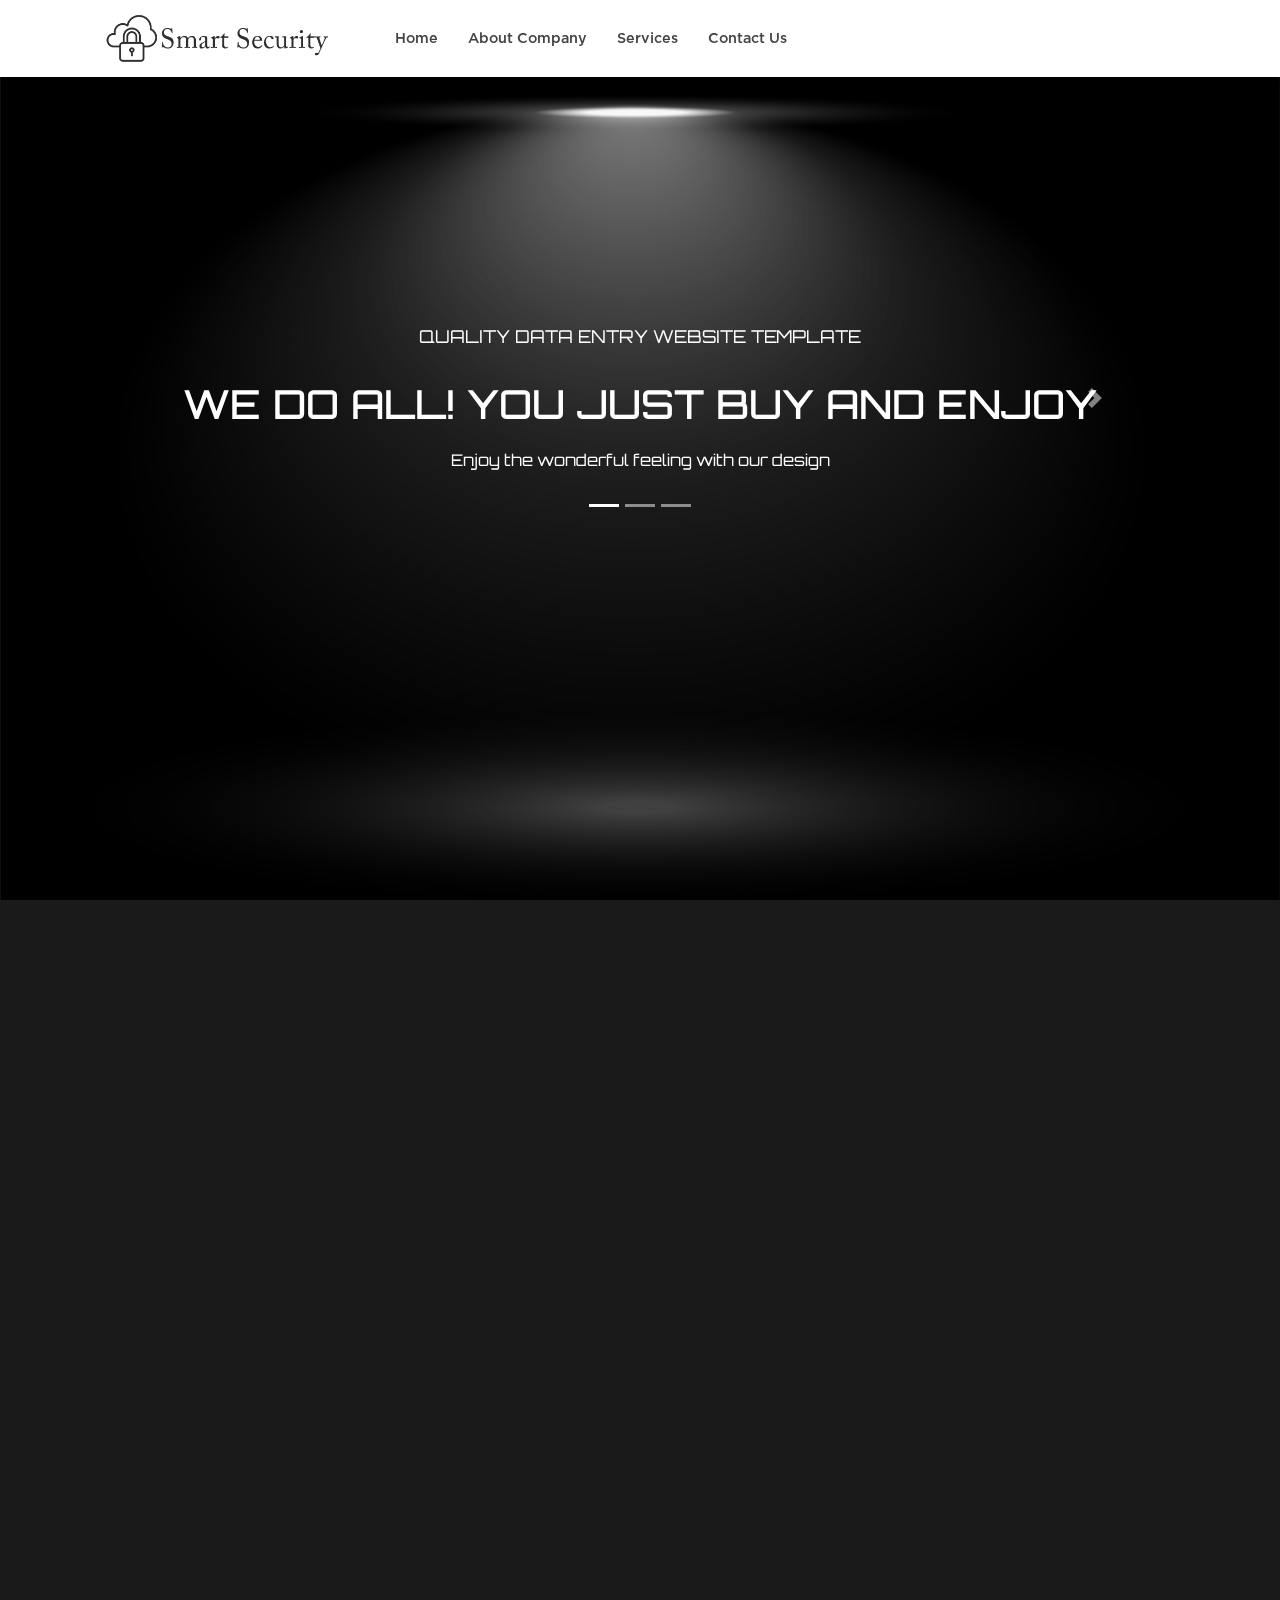
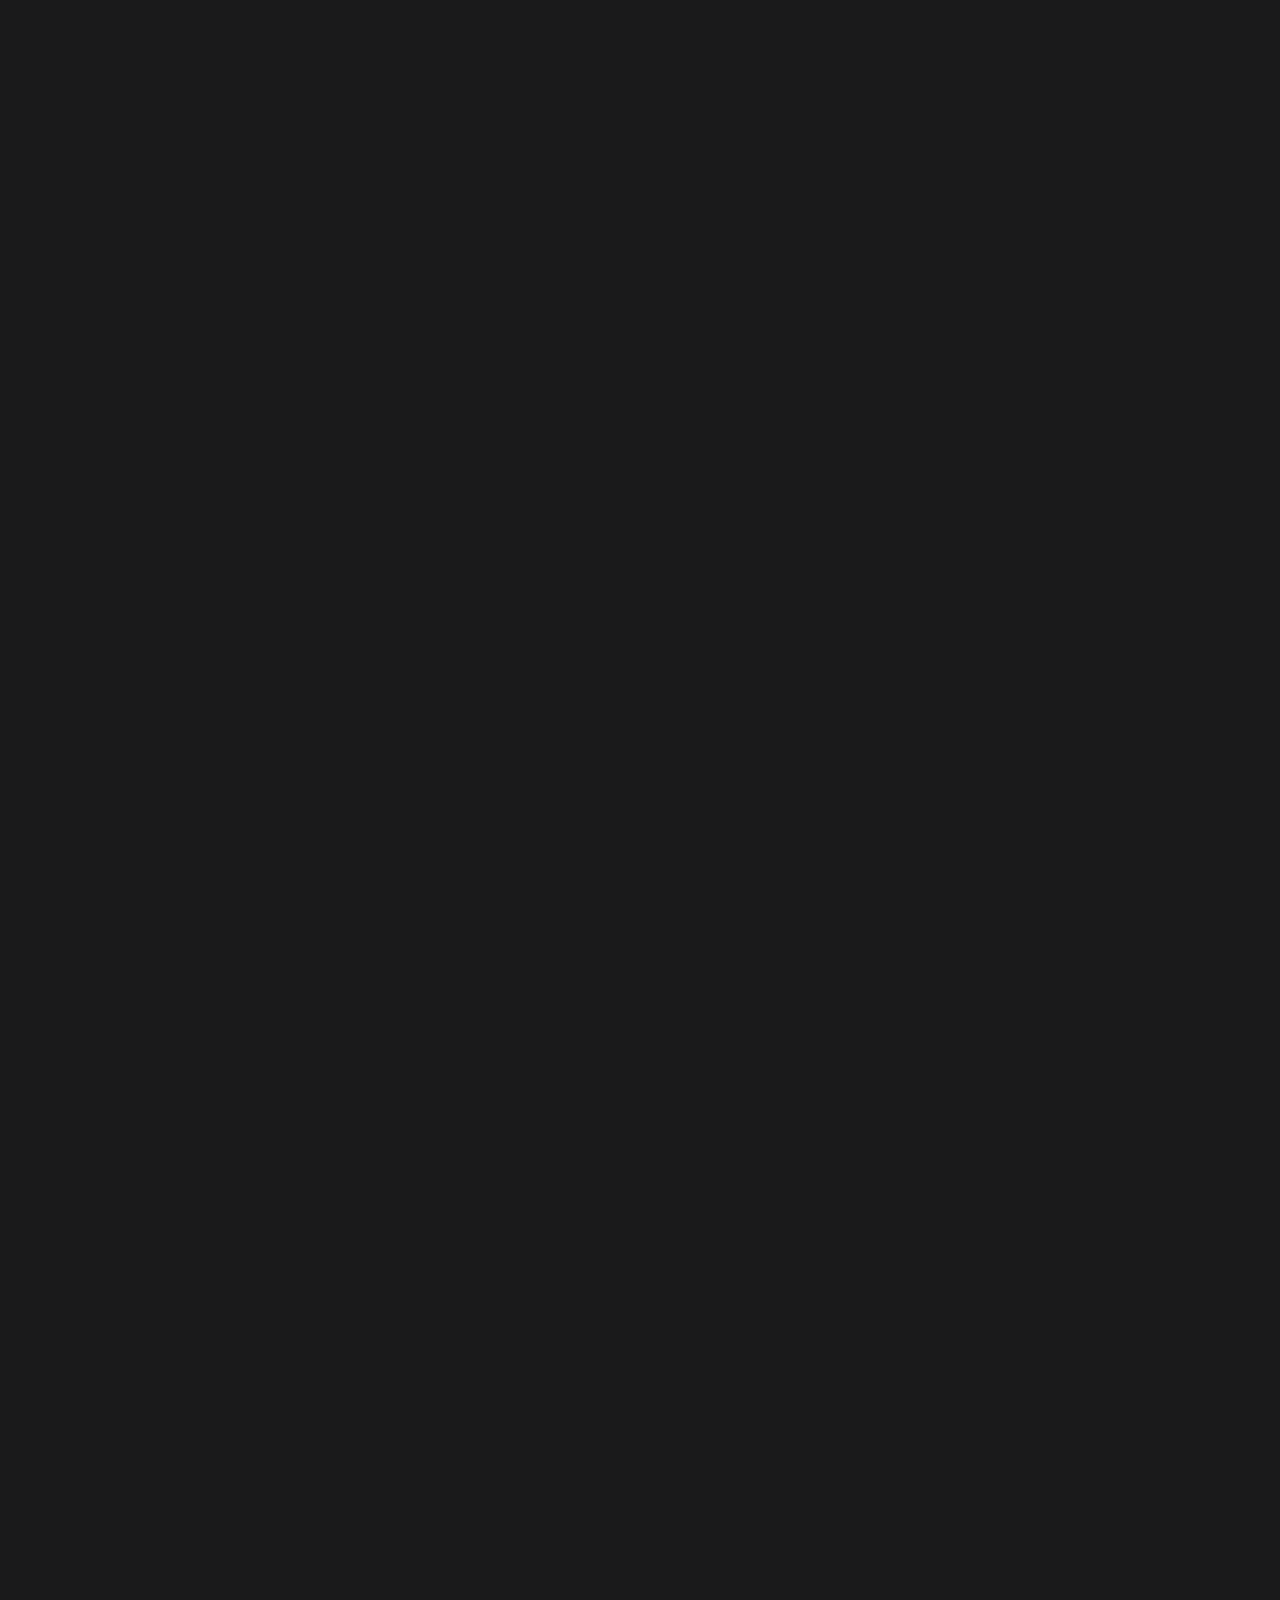
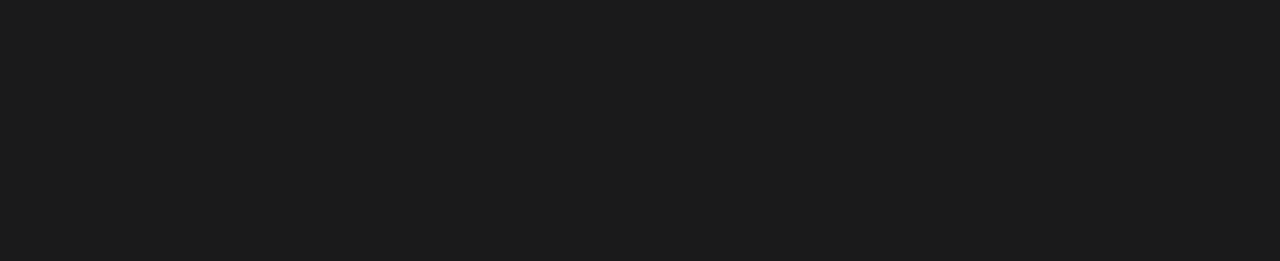
==== commit e104b2f8: "new version1.05.2" ====
--- a/index.html
+++ b/index.html
@@ -3,8 +3,8 @@
 
 <head>
     <meta charset="utf-8">
-    <meta name="viewport" content="width=device-width, initial-scale=1.0, maximum-scale=1.0, shrink-to-fit=no, user-scalable=no">
-    <title> Free CCTv Website Template | Smarteyeapps.com</title>
+    <meta name="viewport" content="width=device-width, initial-scale=1">
+    <title> Adil</title>
 
     <link rel="shortcut icon" href="assets/images/fav.jpg">
     <link rel="stylesheet" href="assets/css/bootstrap.min.css">
@@ -12,6 +12,18 @@
     <link rel="stylesheet" href="assets/plugins/image-hover/imagehover.min.css">
     <link rel="stylesheet" href="assets/css/animate.css">
     <link rel="stylesheet" type="text/css" href="assets/css/style.css" />
+<link rel="preconnect" href="https://fonts.gstatic.com" crossorigin>
+<link href="https://fonts.googleapis.com/css2?family=Orbitron:wght@400..900&display=swap" rel="stylesheet">
+
+<style>
+    .carousel-inner span, .carousel-inner h2, .carousel-inner p {
+        font-family: 'Orbitron', sans-serif;
+    }
+    .services-container h2, figcaption {
+        font-family: 'Orbitron', sans-serif;
+    }
+</style>
+
 </head>
 
 <body>
@@ -58,10 +70,10 @@
                         <li data-target="#carouselExampleIndicators" data-slide-to="1"></li>
                         <li data-target="#carouselExampleIndicators" data-slide-to="2"></li>
                     </ol>
-                    <div class="carousel-inner">
+                      <div class="carousel-inner">
                         <div class="carousel-item active">
-                            <span>Jai baba Ki solutions</span>
-                            <h2>WE DO ALL ! Tora Thassa rola</h2>
+                            <span>Quality Data Entry Website Template</span>
+                            <h2>WE DO ALL! YOU JUST BUY AND ENJOY</h2>
                             <p>Enjoy the wonderful feeling with our design</p>
                         </div>
                         <div class="carousel-item">
@@ -75,10 +87,7 @@
                             <p>Enjoy the wonderful feeling with our design</p>
                         </div>
                     </div>
-                    <a class="carousel-control-prev" href="#carouselExampleControls" role="button" data-slide="prev">
-                        <span class="carousel-control-prev-icon" aria-hidden="true"></span>
-                        <span class="sr-only">Previous</span>
-                    </a>
+                    
                     <a class="carousel-control-next" href="#carouselExampleControls" role="button" data-slide="next">
                         <span class="carousel-control-next-icon" aria-hidden="true"></span>
                         <span class="sr-only">Next</span>
@@ -148,7 +157,6 @@
                     <h4>Why choos Health Care with <br>
                         <span>Medical Hospital</span>
                     </h4>
-                    <p>Lorem ipsum dolor sit amet, consectetur adipiscing elit. Integer neque libero, pulvinar et elementum quis, facilisis eu ante. Mauris non placerat sapien. Pellentesque tempor arcu non odio scelerisque ullamcorper. Lorem ipsum dolor sit amet, consectetur adipiscing elit. Nam varius eros consequat auctor gravida. Fusce tristique lacus at urna sollicitudin pulvinar. Suspendisse hendrerit ultrices mauris.</p>
                     <p>Ut ultricies lacus a rutrum mollis. Orci varius natoque penatibus et magnis dis parturient montes, nascetur ridiculus mus. Sed porta dolor quis felis pulvinar dignissim. Etiam nisl ligula, ullamcorper non metus vitae, maximus efficitur mi. Vivamus ut ex ullamcorper, scelerisque lacus nec, commodo dui. Proin massa urna, volutpat vel augue eget, iaculis tristique dui. </p>
                 </div>
 
@@ -159,8 +167,8 @@
     <!--###################### Key Features Starts Here ##########################-->
     <div class="key-features container-fluid">
         <div class="container">
-            <div class="session-title row">
-                <h2>Key Features</h2>
+            <div class="pogo">
+                <h2>Key Featuress</h2>
                 <p>Lorem ipsum dolor sit amet, consectetur adipiscing elit. Suspendisse venenatis magna odio, eu vehicula augue suscipit ac. Pellentesque quis dui lorem. </p>
             </div>
             <div class="key-row row">
@@ -196,50 +204,230 @@
         </div>
     </div>
 
-    <!--###################### Testimonial Starts Here ############################-->
-    <div class="testimonial-cover container-fluid">
-        <div class="container test-container">
-            <div class="session-title row">
-                <h2>Testimonial</h2>
-                <p>Lorem ipsum dolor sit amet, consectetur adipiscing elit. Suspendisse venenatis magna odio, eu vehicula augue suscipit ac. Pellentesque quis dui lorem. </p>
-            </div>
-            <div class="test-row row">
-                <div class="col-md-4">
-                    <div class="test-key">
-                        <img src="assets/images/testimonial/member-01.jpg" alt="">
-
-                        <h5>Raouth Samuel</h5>
-                        <a href="">Manager</a>
-
-                        <p><i>vehicula pharetra est. Phasellus sagittis turpis diam. Maecenas faucibus mollis diam, at facilisis ex sagittis vel</i></p>
-                    </div>
-                </div>
-                <div class="col-md-4">
-                    <div class="test-key">
-                        <img src="assets/images/testimonial/member-02.jpg" alt="">
-
-                        <h5>Andrew Samuel</h5>
-                        <a href="">Developer</a>
-
-                        <p>vehicula pharetra est. Phasellus sagittis turpis diam. Maecenas faucibus mollis diam, at facilisis ex sagittis vel</p>
-                    </div>
-                </div>
-                <div class="col-md-4">
-                    <div class="test-key">
-                        <img src="assets/images/testimonial/member-03.jpg" alt="">
-
-                        <h5>Arun Kumar</h5>
-                        <a href="">Manager</a>
-
-                        <p>vehicula pharetra est. Phasellus sagittis turpis diam. Maecenas faucibus mollis diam, at facilisis ex sagittis vel</p>
-                    </div>
-                </div>
-            </div>
-        </div>
-    </div>
-
-
-
+ 
+
+    <section class="ezy__testimonial2 dark">
+        <div class="container">
+          <div class="row justify-content-center mb-md-4">
+            <div class="col-lg-6 text-center">
+              <h2 class="ezy__testimonial2-heading mb-4">Community Reviews</h2>
+              <p class="ezy__testimonial2-sub-heading mb-0">
+                It’s easier to reach your savings goals when you have the right savings account. Take a look and find the
+                right one for you!
+              </p>
+            </div>
+          </div>
+          <div class="row ezy__testimonial2-card">
+            <div class="col-md-4 mt-5">
+              <div class="card ezy__testimonial2-item mt-5">
+                <div class="ezy__testimonial2-icon">
+                  <img src="https://cdn.easyfrontend.com/pictures/users/user3.jpg" alt=""
+                    class="img-fluid rounded-circle w-100 p-1" />
+                </div>
+                <div class="card-body px-lg-4 pt-4 pb-lg-5">
+                  <div class="ms-4 ps-5">
+                    <h4 class="ezy__testimonial2-title fs-5 mb-1">Akshay Kumar</h4>
+                    <p class="mb-4 ezy__testimonial2-rating">
+                      <span class="fas fa-star active"></span>
+                      <span class="fas fa-star active"></span>
+                      <span class="fas fa-star active"></span>
+                      <span class="fas fa-star-half-alt active"></span>
+                      <span class="fas fa-star"></span>
+                    </p>
+                  </div>
+                  <p class="ezy__testimonial2-content mb-0">
+                    Assumenda non repellendus distinctio nihil dicta sapiente, quibusdam maiores, illum at, aliquid
+                    blanditiis eligendi qui.
+                  </p>
+                </div>
+              </div>
+            </div>
+            <div class="col-md-4 mt-5">
+              <div class="card ezy__testimonial2-item mt-5">
+                <div class="ezy__testimonial2-icon">
+                  <img src="https://cdn.easyfrontend.com/pictures/users/user25.jpg" alt=""
+                    class="img-fluid rounded-circle w-100 p-1" />
+                </div>
+                <div class="card-body px-lg-4 pt-4 pb-lg-5">
+                  <div class="ms-4 ps-5">
+                    <h4 class="ezy__testimonial2-title fs-5 mb-1">Raima Sen</h4>
+                    <p class="mb-4 ezy__testimonial2-rating">
+                      <span class="fas fa-star active"></span>
+                      <span class="fas fa-star active"></span>
+                      <span class="fas fa-star active"></span>
+                      <span class="fas fa-star-half-alt active"></span>
+                      <span class="fas fa-star"></span>
+                    </p>
+                  </div>
+                  <p class="ezy__testimonial2-content mb-0">
+                    Assumenda non repellendus distinctio nihil dicta sapiente, quibusdam maiores, illum at, aliquid
+                    blanditiis eligendi qui.
+                  </p>
+                </div>
+              </div>
+            </div>
+            <div class="col-md-4 mt-5">
+              <div class="card ezy__testimonial2-item mt-5">
+                <div class="ezy__testimonial2-icon">
+                  <img src="https://cdn.easyfrontend.com/pictures/users/user11.jpg" alt=""
+                    class="img-fluid rounded-circle w-100 p-1" />
+                </div>
+                <div class="card-body px-lg-4 pt-4 pb-lg-5">
+                  <div class="ms-4 ps-5">
+                    <h4 class="ezy__testimonial2-title fs-5 mb-1">Arjun Kapur</h4>
+                    <p class="mb-4 ezy__testimonial2-rating">
+                      <span class="fas fa-star active"></span>
+                      <span class="fas fa-star active"></span>
+                      <span class="fas fa-star active"></span>
+                      <span class="fas fa-star-half-alt active"></span>
+                      <span class="fas fa-star"></span>
+                    </p>
+                  </div>
+                  <p class="ezy__testimonial2-content mb-0">
+                    Assumenda non repellendus distinctio nihil dicta sapiente, quibusdam maiores, illum at, aliquid
+                    blanditiis eligendi qui.
+                  </p>
+                </div>
+              </div>
+            </div>
+          </div>
+        </div>
+      </section>
+      
+      <style>
+      .ezy__testimonial2 {
+        /* Bootstrap variables */
+        --bs-body-color: #2b323c;
+        --bs-body-bg: rgb(255, 255, 255);
+      
+        /* Easy Frontend variables */
+        --ezy-theme-color: rgb(13, 110, 253);
+        --ezy-theme-color-rgb: 13, 110, 253;
+        --ezy-item-bg: #ffffff;
+        --ezy-item-shadow: 0px 8px 44px rgba(227, 238, 255, 0.48);
+        --ezy-rating-rgb: 255, 215, 0;
+      
+        background-color: var(--bs-body-bg);
+        overflow: hidden;
+        padding: 60px 0;
+      }
+      
+      @media (min-width: 768px) {
+        .ezy__testimonial2 {
+          padding: 100px 0;
+        }
+      }
+      
+      /* Gray Block Style */
+      .gray .ezy__testimonial2,
+      .ezy__testimonial2.gray {
+        /* Bootstrap variables */
+        --bs-body-bg: rgb(246, 246, 246);
+      
+        /* Easy Frontend variables */
+        --ezy-item-bg: #fff;
+        --ezy-item-shadow: 0px 4px 44px rgba(179, 209, 236, 0.37);
+      }
+      
+      /* Dark Gray Block Style */
+      .dark-gray .ezy__testimonial2,
+      .ezy__testimonial2.dark-gray {
+        /* Bootstrap variables */
+        --bs-body-color: #ffffff;
+        --bs-body-bg: rgb(30, 39, 53);
+      
+        /* Easy Frontend variables */
+        --ezy-item-bg: rgb(11, 23, 39);
+        --ezy-item-shadow: none;
+      }
+      
+      /* Dark Block Style */
+      .dark .ezy__testimonial2,
+      .ezy__testimonial2.dark {
+        /* Bootstrap variables */
+        --bs-body-color: #ffffff;
+        --bs-body-bg: rgb(11, 23, 39);
+      
+        /* Easy Frontend variables */
+        --ezy-item-bg: rgb(30, 39, 53);
+        --ezy-item-shadow: none;
+      }
+      
+      .ezy__testimonial2-heading {
+        font-weight: bold;
+        font-size: 25px;
+        line-height: 25px;
+        color: var(--bs-body-color);
+      }
+      
+      @media (min-width: 768px) {
+        .ezy__testimonial2-heading {
+          font-size: 45px;
+          line-height: 45px;
+        }
+      }
+      
+      .ezy__testimonial2-sub-heading {
+        font-size: 18px;
+        line-height: 25px;
+        color: var(--bs-body-color);
+        opacity: 0.8;
+      }
+      
+      .ezy__testimonial2-item {
+        background-color: var(--ezy-item-bg);
+        box-shadow: var(--ezy-item-shadow);
+        border-radius: 20px;
+        border: none;
+      }
+      
+      .ezy__testimonial2-card [class*="col-"]:nth-of-type(1n) .ezy__testimonial2-icon {
+        color: #ffffff;
+        background-color: rgba(252, 110, 92, 1);
+      }
+      
+      .ezy__testimonial2-card [class*="col-"]:nth-of-type(2n) .ezy__testimonial2-icon {
+        color: #ffffff;
+        background-color: rgba(4, 121, 193, 1);
+      }
+      
+      .ezy__testimonial2-card [class*="col-"]:nth-of-type(3n) .ezy__testimonial2-icon {
+        color: #ffffff;
+        background-color: rgba(255, 214, 0, 1);
+      }
+      
+      .ezy__testimonial2-icon {
+        width: 94px;
+        height: 94px;
+        border-radius: 50%;
+        font-size: 32px;
+        display: inline-flex;
+        align-items: center;
+        justify-content: center;
+        margin-top: -48px;
+        overflow: hidden;
+      }
+      
+      .ezy__testimonial2-title {
+        color: var(--bs-body-color);
+        margin-top: -50px;
+      }
+      
+      .ezy__testimonial2-content {
+        color: var(--bs-body-color);
+        opacity: 0.8;
+      }
+      
+      .ezy__testimonial2-rating [class*="fa-"]:not(.active),
+      .ezy__testimonial2-rating [class*="fa-"]:not(.active) * {
+        color: rgba(var(--ezy-rating-rgb), 0.2);
+      }
+      
+      .ezy__testimonial2-rating [class*="fa-"].active,
+      .ezy__testimonial2-rating [class*="fa-"].active * {
+        color: rgba(var(--ezy-rating-rgb), 1);
+      }
+      </style>
 
     <!--###################### Footer Starts Here ############################-->
 
--- a/assets/css/style.css
+++ b/assets/css/style.css
@@ -1,12 +1,6 @@
-/* =======================================================================
-Template Name: Dil Hospital
-Author:  SmartEye Adminpanel
-Author URI: www.smarteyeapps.com
-Version: 1.0
-coder name:Prabin Raja
-Description: This Template is created for web template
-======================================================================= */
-/* ===================================== Import Less ================================== */
+
+
+
 :root {
   --color-font: #808291;
   --color-primary: #3ed2a7;
@@ -28,7 +22,15 @@
   src: url("../fonts/Gotham Bold.otf") format("truetype"); }
 /* ===================================== Basic CSS ================================== */
 
-
+.body{
+  overflow: hidden;
+  .orbitron-<uniquifier> {
+    font-family: "Orbitron", sans-serif;
+    font-optical-sizing: auto;
+    font-weight: <weight>;
+    font-style: normal;
+  }
+}
 
 * {
   margin: 0px;
@@ -69,13 +71,19 @@
 .cp {
   cursor: pointer; }
 
-html, body {
-  height: 100%;
-  background-color: #1a1a1b;
-  background-image: url(../images/okji.jpg);
-  background-position: 0, 5px;
-  
- }
+  html, body {
+    height: 100%;
+    margin: 0;
+    padding: 0;
+    background-color: #1a1a1b;
+    background-image: url(../images/okji.jpg);
+    background-size: cover; /* Ensures the background image covers the entire element */
+    background-position: center center; /* Centers the background image */
+    background-repeat: no-repeat; /* Prevents the background image from repeating */
+    overflow-x: hidden; /* Prevents horizontal overflow */
+    box-sizing: border-box; /* Includes padding and border in the element's total width and height */
+}
+
 
 p {
   margin-bottom: 0px;
@@ -112,13 +120,14 @@
 
   body {
     font-family: "mouse-300", Arial, Helvetica, sans-serif;
-    overflow-x: hidden;
-
-    background-size: cover; /* Optional: to cover the entire background */
-    background-repeat: no-repeat; /* Optional: to prevent repeating the image */
+    
   }
   
 
+ .pogo{
+  color: white;
+ }
+  
 .session-title {
   padding: 30px;
   margin: 0px; }
@@ -235,7 +244,8 @@
     border-color: #CCC; }
 
 .container {
-  max-width: 1100px; }
+  max-width: 1100px;
+}
   @media screen and (max-width: 575px) {
     .container {
       padding: 10px 15px; } }
@@ -283,6 +293,7 @@
 .banner-container {
   background-image: url(../images/new.jpg);
   background-size: 100%;
+  overflow: hidden;
   height: 100%; }
   @media screen and (max-width: 699px) {
     .banner-container {
@@ -296,7 +307,7 @@
     color: #FFF; }
     @media screen and (max-width: 600px) {
       .banner-container .slider-det {
-        padding-top: 38%; } }
+        padding-top: 28%; } }
     @media screen and (max-width: 409px) {
       .banner-container .slider-det {
         padding-top: 58%; } }
@@ -316,13 +327,13 @@
       bottom: -51px; }
     @media screen and (max-width: 600px) {
       .banner-container .slider-det .carousel-control-prev-icon {
-        margin-left: -110px; }
+        margin-left: -250px; }
       .banner-container .slider-det .carousel-control-next-icon {
-        margin-right: -110px; } }
+        margin-right: 0px; } }
   .banner-container .carousel-control-prev {
-    left: -120px; }
+    left: 120px; }
   .banner-container .carousel-control-next {
-    right: -121px; }
+     }
 
 .page-title {
   background-image: url(../images/head_bg.jpg);
@@ -332,7 +343,7 @@
   color: #FFF; }
   @media screen and (max-width: 600px) {
     .page-title {
-      padding-top: 200px; } }
+      padding-top: 80px; } }
   .page-title h2 {
     text-align: center;
     width: 100%; }
@@ -346,7 +357,7 @@
       text-align: center; }
 
 .titl-2 {
-  padding-top: 205px; }
+  padding-top: 55px; }
 
 /* ===================================== Header CSS ================================== */
 .header-container {
@@ -443,13 +454,14 @@
   .key-features .key-row {
     margin-top: 20px; }
     .key-features .key-row .key-single {
+      color: white;
       margin-bottom: 20px; }
       .key-features .key-row .key-single i {
         color: #3987FF;
         font-size: 2.5rem;
         margin-bottom: 30px; }
       .key-features .key-row .key-single h6 {
-        color: #444; }
+        color: white; }
       .key-features .key-row .key-single p {
         font-size: .8rem;
         margin-top: 5px; }
@@ -466,7 +478,9 @@
   .with-medical .txtr {
     padding: 10px; }
     .with-medical .txtr h4 {
-      font-size: 32px; }
+      font-size: 32px;
+      font-family: 'Orbitron', sans-serif;
+    }
       .with-medical .txtr h4 span {
         color: #03509e; }
     .with-medical .txtr p {
@@ -478,7 +492,7 @@
   background-color: RGBA(33, 111, 255, 0.87); }
 
 .services-container {
-  margin-top: -100px;
+  margin-top: 10px;
   padding-bottom: 30px; }
   @media screen and (max-width: 600px) {
     .services-container {
@@ -502,6 +516,7 @@
   padding: 50px;
   box-shadow: 0 0px 5px rgba(0, 0, 0, 0.1), 0 5px 20px rgba(0, 0, 0, 0.1);
   margin-top: -90px;
+  color: #1a1a1b;
   background-color: #FFF; }
   @media screen and (max-width: 940px) {
     .testimonial-cover .test-container {
@@ -595,10 +610,14 @@
 
 /* ===================================== Footer CSS ================================== */
 footer .foot-det {
-  margin-top: -50px; }
+  margin-top: -50px;
+color: #1a1a1b;
+}
 footer .foot-cont {
-  box-shadow: 0 0px 5px rgba(0, 0, 0, 0.1), 0 5px 20px rgba(0, 0, 0, 0.1);
+  box-shadow: 0 10px 5px rgba(0, 0, 0, 0.1), 0 5px 20px rgba(0, 0, 0, 0.1);
   background-color: #FFF;
+  border-radius: 30px;
+  color: #1a1a1b;
   padding: 50px; }
   @media screen and (max-width: 940px) {
     footer .foot-cont {
@@ -637,7 +656,7 @@
 footer .cont-foot a {
   text-decoration: underline; }
 footer .copy-right {
-  padding: 25px; }
+   }
   footer .copy-right p {
     margin-top: 13px;
     font-size: .9rem;
